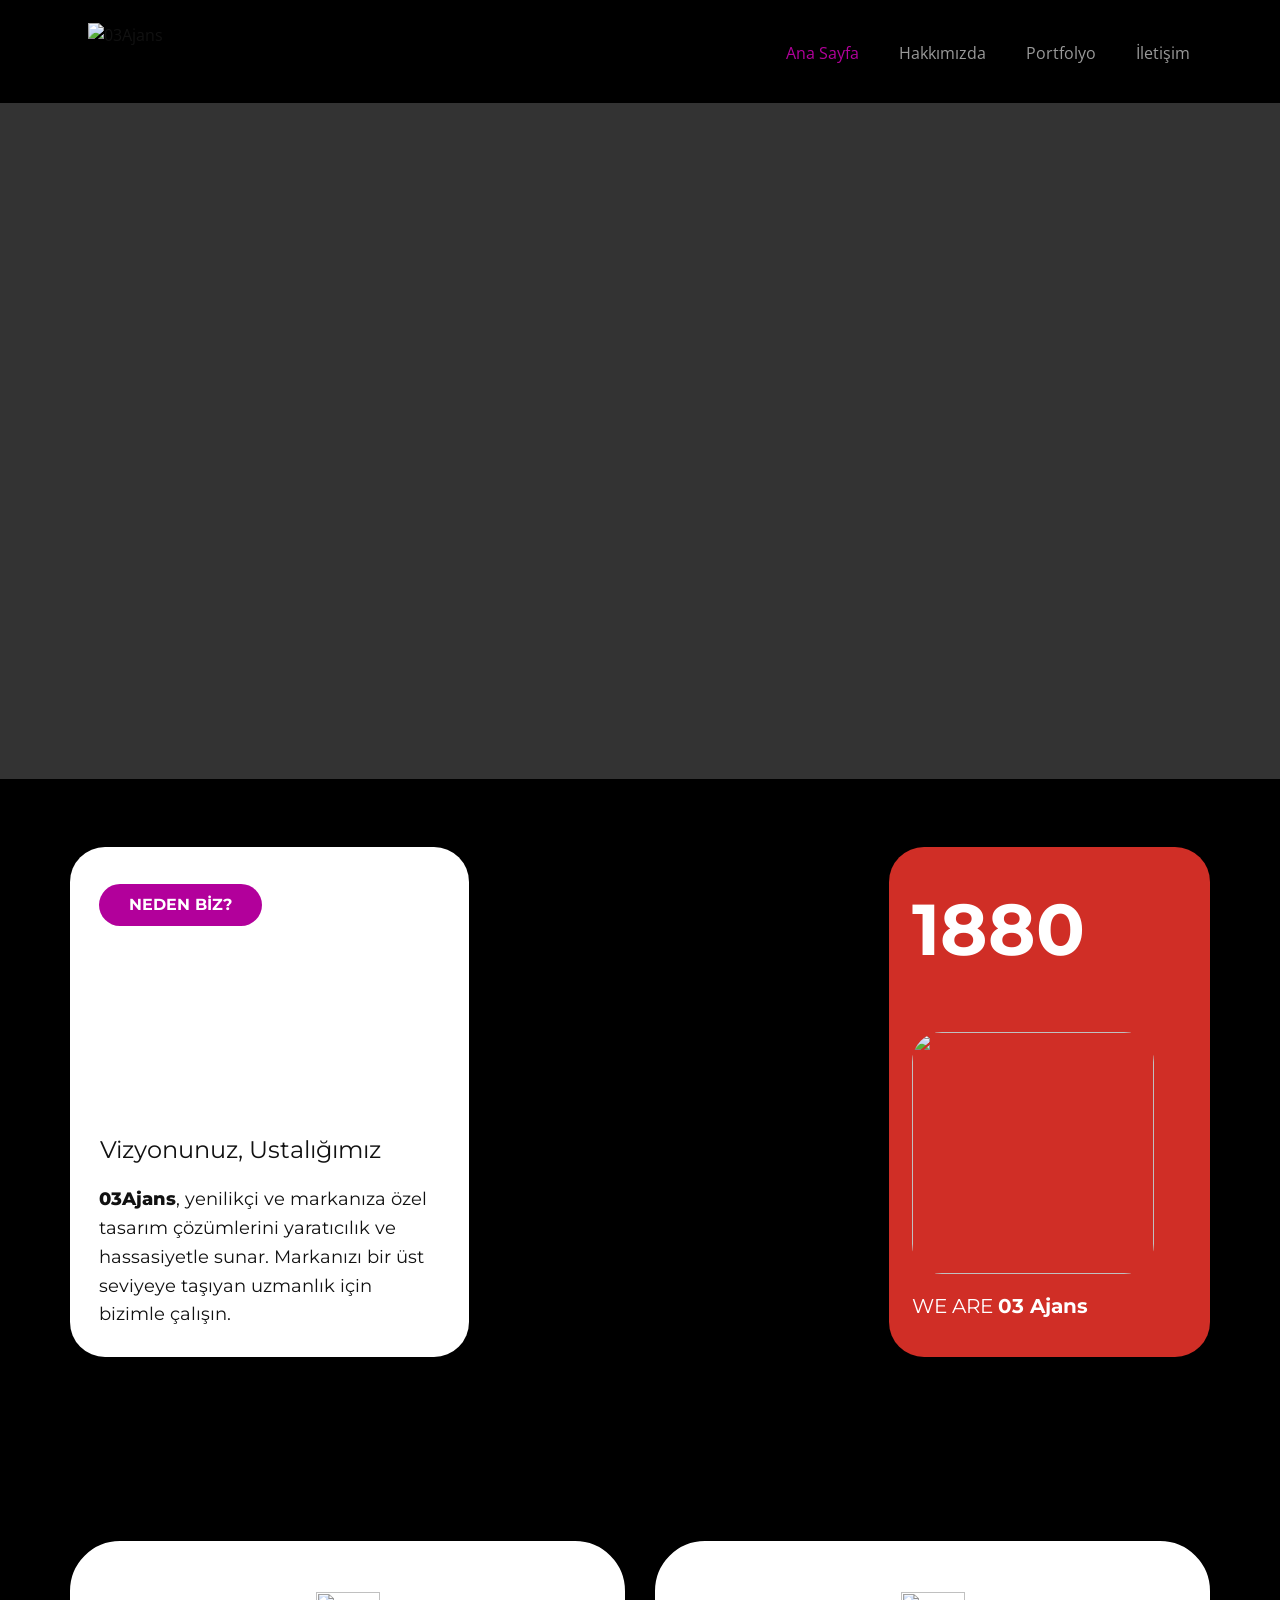
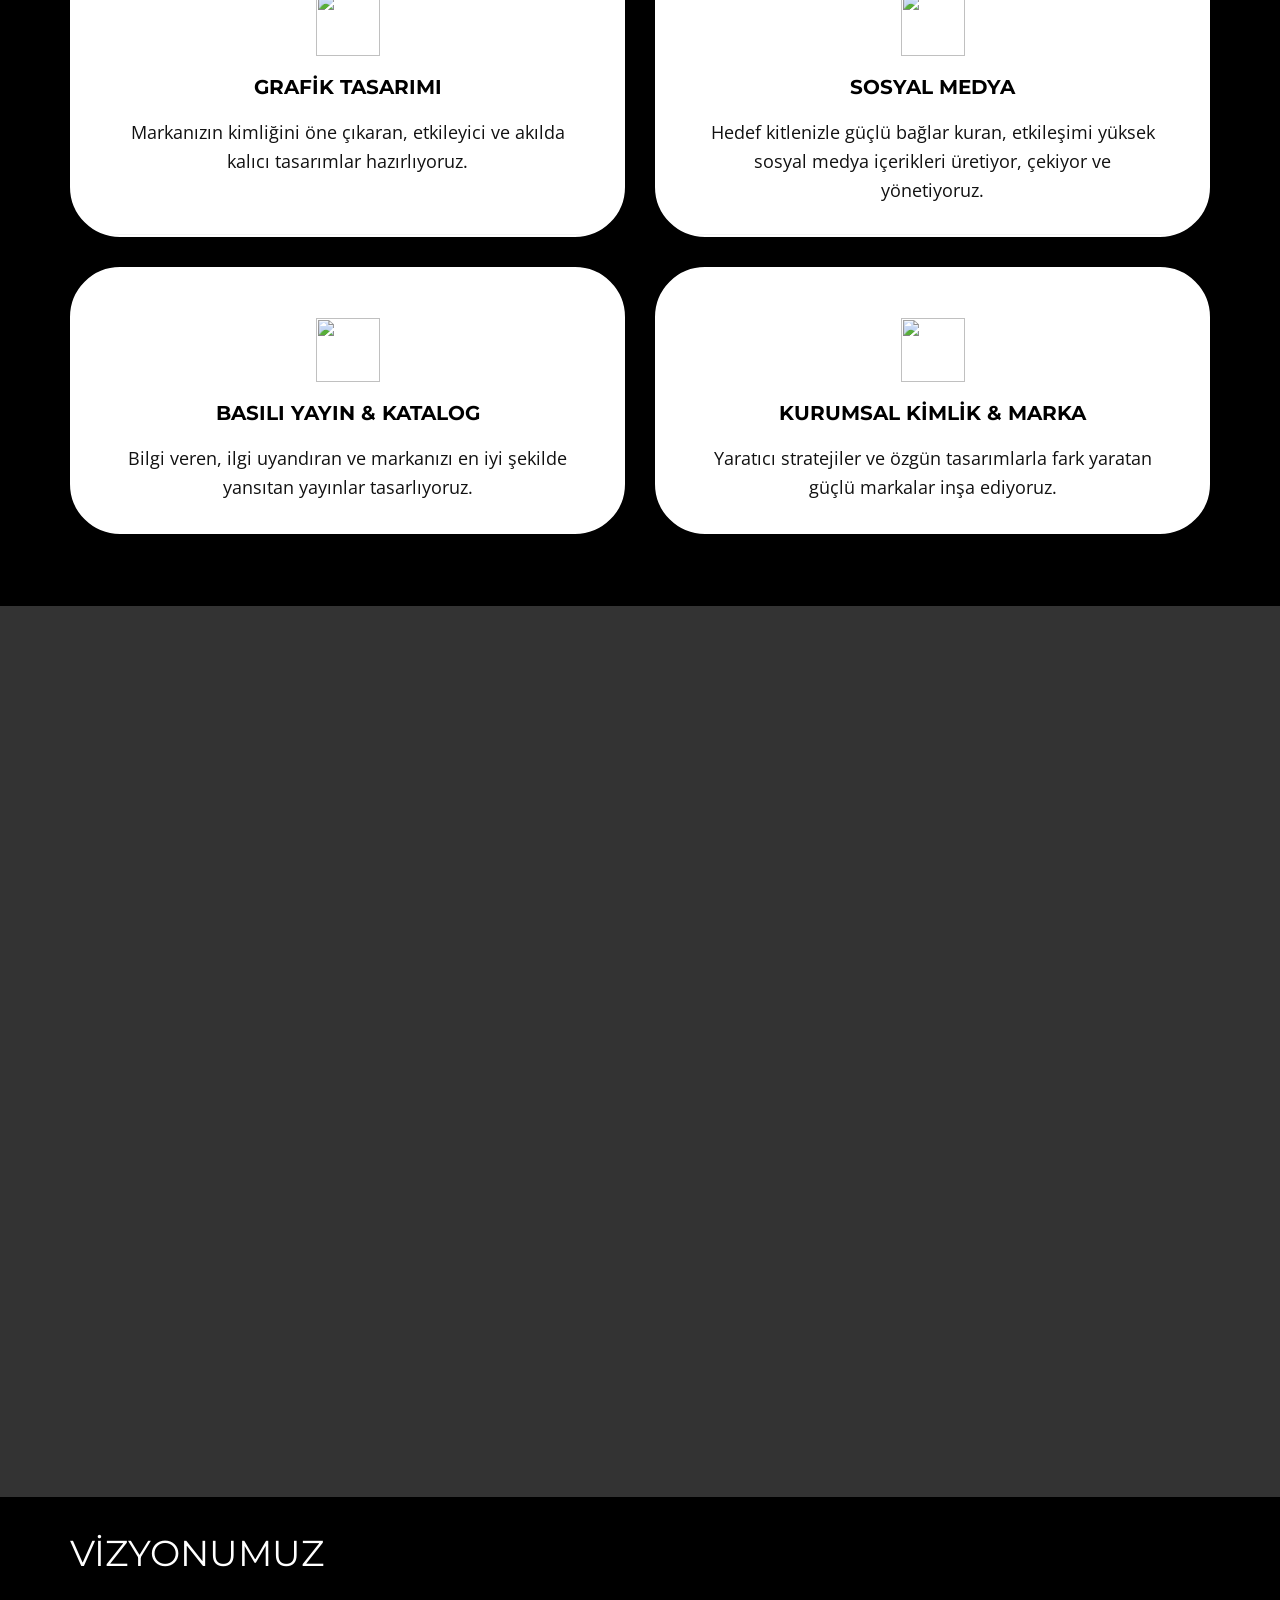
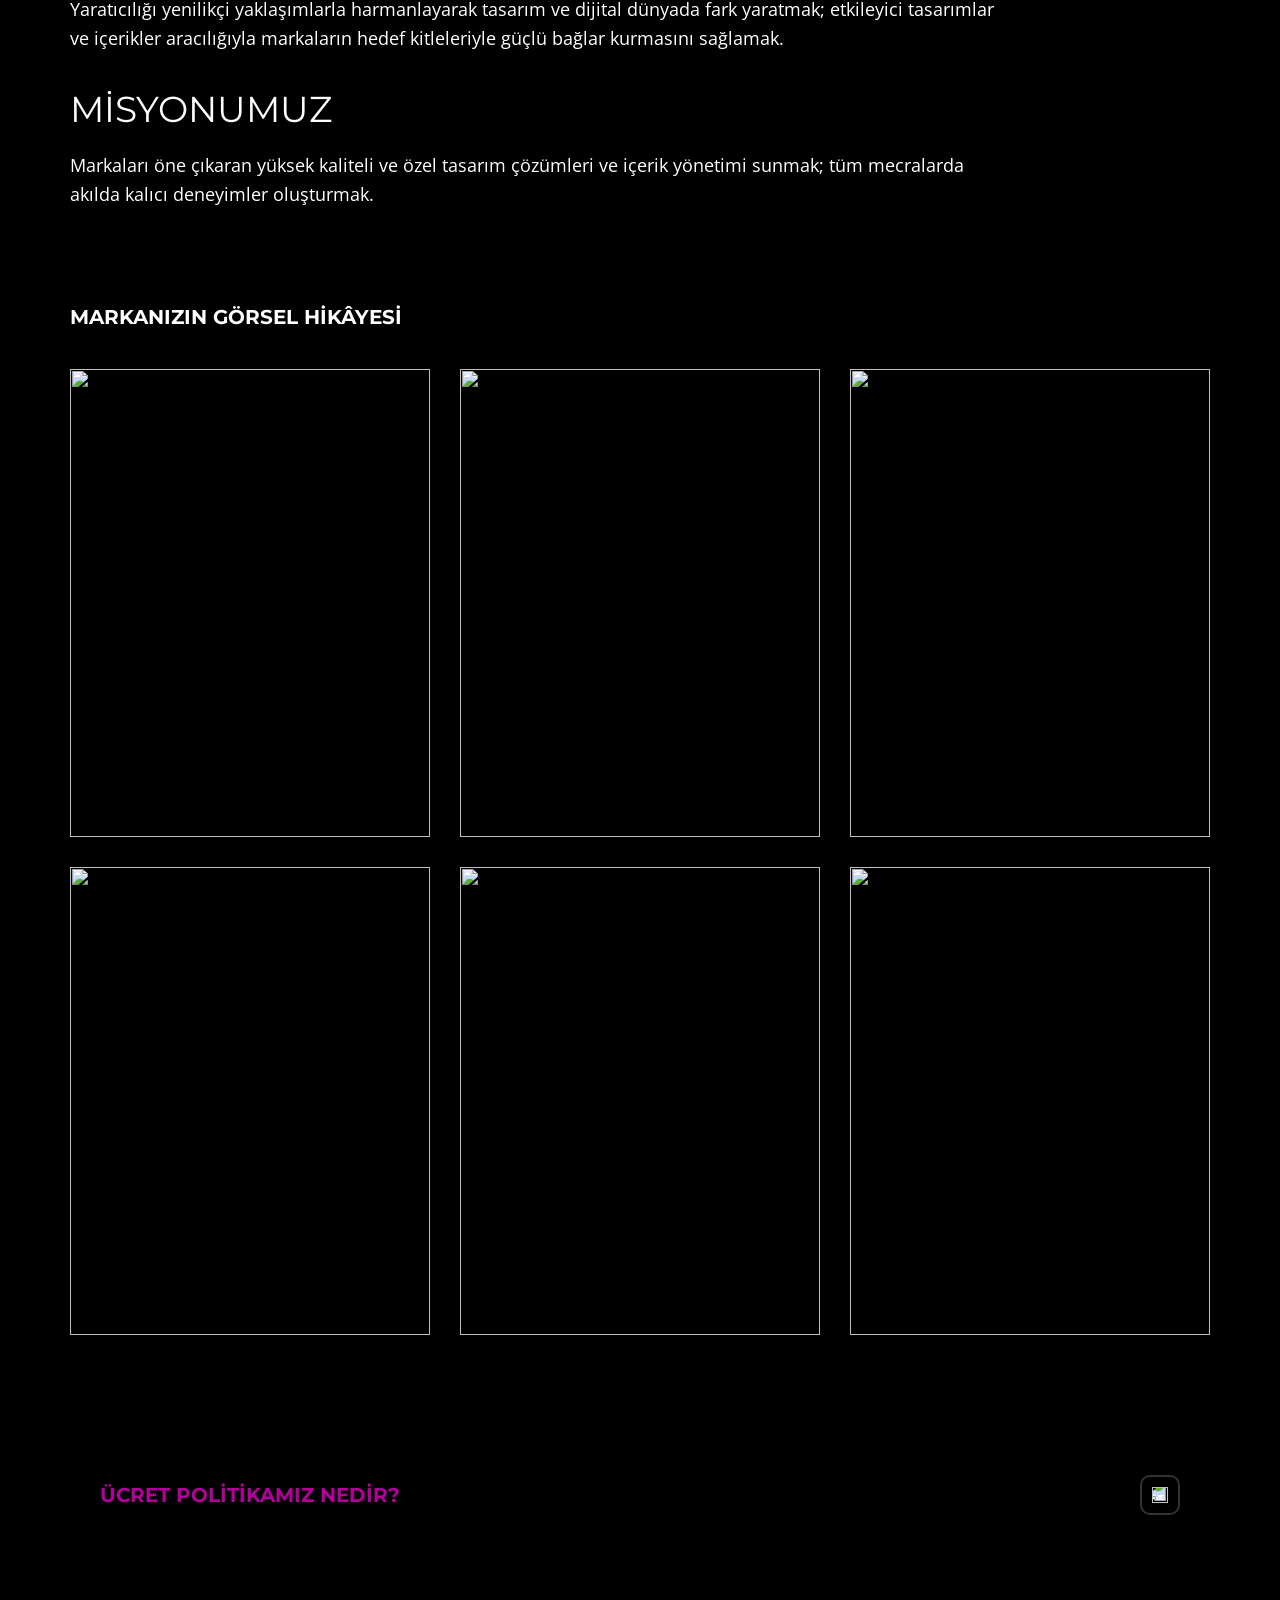
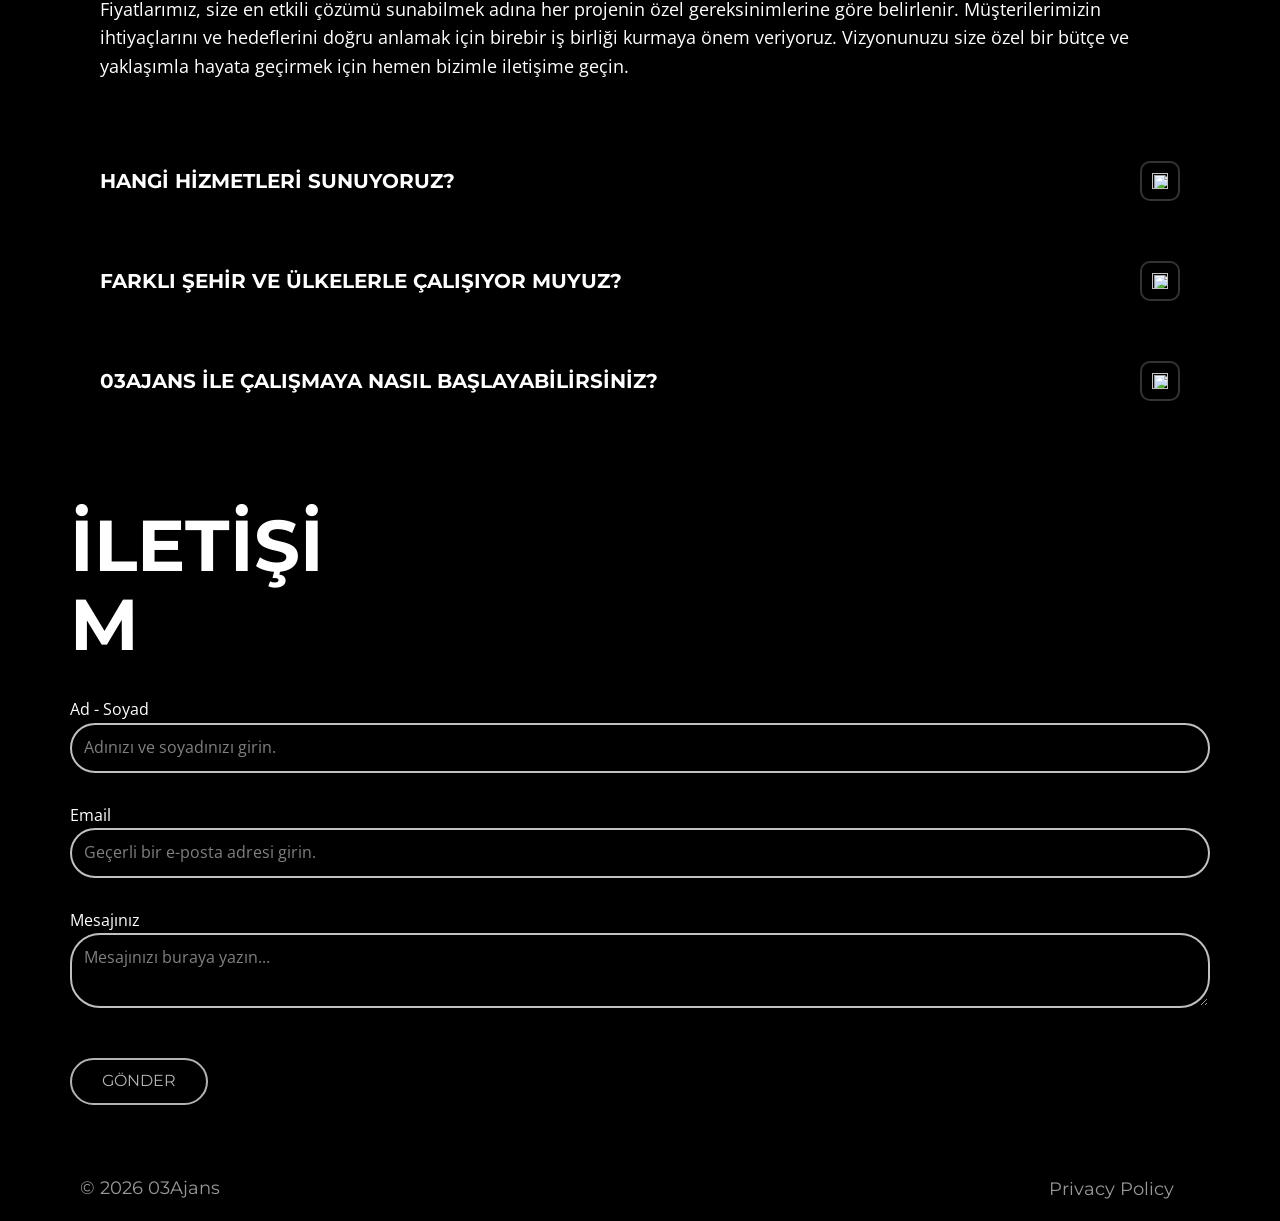
==== 03ajans-anasayfa.html @ 291a13ae "Add files via upload" ====
<!DOCTYPE html>
<html style="font-size: 16px;" lang="tr-TR"><head>
    <meta name="viewport" content="width=device-width, initial-scale=1.0">
    <meta charset="utf-8">
    <meta name="keywords" content="​Picture Perfect, get in touch">
    <meta name="description" content="WE ARE 03Ajans">
    <title>03ajans-anasayfa</title>
    <link rel="stylesheet" href="nicepage.css" media="screen">
<link rel="stylesheet" href="index.css" media="screen">
    <script class="u-script" type="text/javascript" src="jquery.js" defer=""></script>
    <script class="u-script" type="text/javascript" src="nicepage.js" defer=""></script>
    <meta name="generator" content="Nicepage 8.5.1, nicepage.com">
    <meta name="referrer" content="origin">
    <link rel="icon" href="images/03ajanslogo-02.png">
    
    <link id="u-page-google-font" rel="stylesheet" href="https://fonts.googleapis.com/css2?display=swap&amp;family=Roboto:ital,wght@0,100;0,200;0,300;0,400;0,500;0,600;0,700;0,800;0,900;1,100;1,200;1,300;1,400;1,500;1,600;1,700;1,800;1,900&amp;family=Open+Sans:ital,wght@0,300;0,400;0,500;0,600;0,700;0,800;1,300;1,400;1,500;1,600;1,700;1,800&amp;family=Montserrat:ital,wght@0,100;0,200;0,300;0,400;0,500;0,600;0,700;0,800;0,900;1,100;1,200;1,300;1,400;1,500;1,600;1,700;1,800;1,900">
    <script type="application/ld+json">{
		"@context": "http://schema.org",
		"@type": "Organization",
		"name": "03ajans"
}</script>
    <meta name="theme-color" content="#478ac9">
    <meta property="og:title" content="03ajans-anasayfa">
    <meta property="og:description" content="WE ARE 03Ajans">
    <meta property="og:type" content="website">
  <!-- Temel Meta Etiketleri -->
<meta name="description" content="03Ajans; markanız için yüksek kaliteli prodüksiyon, stratejik sosyal medya yönetimi, dijital pazarlama ve modern kurumsal kimlik çözümleri sunan kreatif ajanstır.">
<meta name="keywords" content="03ajans, 03 ajans, afyon reklam ajansı, afyon dijital ajans, afyon sosyal medya yönetimi, afyon grafik tasarım, afyon prodüksiyon, afyon tanıtım filmi, afyon web tasarım, afyon marka danışmanlığı, afyon fotoğraf çekimi, sosyal medya ajansı, kreatif ajans, dijital pazarlama ajansı, kurumsal kimlik tasarımı, marka stratejisi, b2b pazarlama, içerik üretimi, reels çekimi, drone çekimi, logo tasarımı">
<meta name="author" content="03Ajans">
<meta name="robots" content="index, follow">
<meta name="viewport" content="width=device-width, initial-scale=1.0">

<!-- Open Graph / Facebook & WhatsApp Önizleme -->
<meta property="og:type" content="website">
<meta property="og:url" content="https://03ajans.com/">
<meta property="og:title" content="03Ajans — Kreatif Dijital &amp; Prodüksiyon Ajansı">
<meta property="og:description" content="Markanız için yüksek kaliteli prodüksiyon, stratejik sosyal medya yönetimi ve modern kurumsal kimlik çözümleri.">
<meta property="og:image" content="https://03ajans.com/og-image.jpg">

<!-- Twitter Card Önizleme -->
<meta name="twitter:card" content="summary_large_image">
<meta name="twitter:url" content="https://03ajans.com/">
<meta name="twitter:title" content="03Ajans — Kreatif Dijital &amp; Prodüksiyon Ajansı">
<meta name="twitter:description" content="Markanız için yüksek kaliteli prodüksiyon, stratejik sosyal medya yönetimi ve modern kurumsal kimlik çözümleri.">
<meta name="twitter:image" content="https://03ajans.com/og-image.jpg"><script type="application/ld+json">
{
  "@context": "https://schema.org",
  "@type": "ProfessionalService",
  "name": "03Ajans",
  "image": "https://03ajans.com/og-image.jpg",
  "@id": "https://03ajans.com/",
  "url": "https://03ajans.com/",
  "telephone": "",
  "priceRange": "$",
  "address": {
    "@type": "PostalAddress",
    "addressLocality": "Afyonkarahisar",
    "addressCountry": "TR"
  },
  "geo": {
    "@type": "GeoCoordinates",
    "latitude": 38.7569,
    "longitude": 30.5387
  },
  "openingHoursSpecification": {
    "@type": "OpeningHoursSpecification",
    "dayOfWeek": [
      "Monday",
      "Tuesday",
      "Wednesday",
      "Thursday",
      "Friday",
      "Saturday"
    ],
    "opens": "09:00",
    "closes": "18:00"
  },
  "sameAs": [
    "https://www.instagram.com/03ajans"
  ]
}
</script><meta name="referrer" content="origin"><meta data-intl-tel-input-cdn-path="intlTelInput/"></head>
  <body data-home-page="03ajans-anasayfa.html" data-home-page-title="03ajans-anasayfa" data-path-to-root="./" data-include-products="false" class="u-body u-clearfix u-grey-80 u-xl-mode" data-lang="tr"><header class="u-black u-clearfix u-header u-header" id="sec-6db6"><div class="u-clearfix u-sheet u-valign-middle-lg u-sheet-1">
        <nav class="u-menu u-menu-one-level u-offcanvas u-menu-1" role="navigation" aria-label="Menu navigation">
          <div class="menu-collapse" style="font-size: 1rem; letter-spacing: 0px;">
            <a class="u-button-style u-custom-left-right-menu-spacing u-custom-padding-bottom u-custom-text-active-color u-custom-text-color u-custom-text-hover-color u-custom-top-bottom-menu-spacing u-hamburger-link u-nav-link u-text-active-palette-1-base u-text-hover-palette-2-base u-hamburger-link-1" href="#" data-lang-tr="{&quot;content&quot;:&quot;<svg class=\&quot;u-svg-link\&quot; viewBox=\&quot;0 0 24 24\&quot;><use xlink:href=\&quot;#menu-hamburger\&quot;></use></svg><svg class=\&quot;u-svg-content\&quot; version=\&quot;1.1\&quot; id=\&quot;menu-hamburger\&quot; viewBox=\&quot;0 0 16 16\&quot; x=\&quot;0px\&quot; y=\&quot;0px\&quot; xmlns:xlink=\&quot;http://www.w3.org/1999/xlink\&quot; xmlns=\&quot;http://www.w3.org/2000/svg\&quot;>    <g>        <rect y=\&quot;1\&quot; width=\&quot;16\&quot; height=\&quot;2\&quot;></rect>        <rect y=\&quot;7\&quot; width=\&quot;16\&quot; height=\&quot;2\&quot;></rect>        <rect y=\&quot;13\&quot; width=\&quot;16\&quot; height=\&quot;2\&quot;></rect>    </g></svg>&quot;,&quot;href&quot;:&quot;#&quot;}" data-lang-en="{&quot;content&quot;:&quot;<svg class=\&quot;u-svg-link\&quot; viewBox=\&quot;0 0 24 24\&quot;><use xlink:href=\&quot;#menu-hamburger\&quot;></use></svg><svg class=\&quot;u-svg-content\&quot; version=\&quot;1.1\&quot; id=\&quot;menu-hamburger\&quot; viewBox=\&quot;0 0 16 16\&quot; x=\&quot;0px\&quot; y=\&quot;0px\&quot; xmlns:xlink=\&quot;http://www.w3.org/1999/xlink\&quot; xmlns=\&quot;http://www.w3.org/2000/svg\&quot;>    <g>        <rect y=\&quot;1\&quot; width=\&quot;16\&quot; height=\&quot;2\&quot;></rect>        <rect y=\&quot;7\&quot; width=\&quot;16\&quot; height=\&quot;2\&quot;></rect>        <rect y=\&quot;13\&quot; width=\&quot;16\&quot; height=\&quot;2\&quot;></rect>    </g></svg>&quot;,&quot;href&quot;:&quot;#&quot;}">
              <svg class="u-svg-link" viewBox="0 0 24 24"><use xlink:href="#menu-hamburger"></use></svg>
              <svg class="u-svg-content" version="1.1" id="menu-hamburger" viewBox="0 0 16 16" x="0px" y="0px" xmlns:xlink="http://www.w3.org/1999/xlink" xmlns="http://www.w3.org/2000/svg"><g><rect y="1" width="16" height="2"></rect><rect y="7" width="16" height="2"></rect><rect y="13" width="16" height="2"></rect>
</g></svg>
            </a>
          </div>
          <div class="u-custom-menu u-nav-container">
            <ul class="u-nav u-unstyled u-nav-1" role="menubar"><li role="none" class="u-nav-item"><a role="menuitem" class="u-button-style u-nav-link u-text-active-custom-color-2 u-text-grey-40 u-text-hover-custom-color-3 u-nav-link-2" href="03ajans-anasayfa.html">Ana Sayfa</a>
</li><li role="none" class="u-nav-item"><a role="menuitem" class="u-button-style u-nav-link u-text-active-custom-color-2 u-text-grey-40 u-text-hover-custom-color-3 u-nav-link-2" href="03ajans-hakkimizda.html">Hakkımızda</a>
</li><li role="none" class="u-nav-item"><a role="menuitem" class="u-button-style u-nav-link u-text-active-custom-color-2 u-text-grey-40 u-text-hover-custom-color-3 u-nav-link-2" href="03ajans-portfolyo.html">Portfolyo</a>
</li><li role="none" class="u-nav-item"><a role="menuitem" class="u-button-style u-nav-link u-text-active-custom-color-2 u-text-grey-40 u-text-hover-custom-color-3 u-nav-link-2" href="03ajans-iletisim.html">İletişim</a>
</li></ul>
          </div>
          <div class="u-custom-menu u-nav-container-collapse" id="1e87" role="region" aria-label="Menu panel">
            <div class="u-black u-container-style u-inner-container-layout u-opacity u-opacity-95 u-sidenav">
              <div class="u-inner-container-layout u-sidenav-overflow">
                <div class="u-menu-close" tabindex="-1" aria-label="Close menu"></div>
                <ul class="u-align-center u-nav u-popupmenu-items u-unstyled u-nav-2" role="menubar"><li role="none" class="u-nav-item"><a role="menuitem" class="u-button-style u-nav-link" href="03ajans-anasayfa.html">Ana Sayfa</a>
</li><li role="none" class="u-nav-item"><a role="menuitem" class="u-button-style u-nav-link" href="03ajans-hakkimizda.html">Hakkımızda</a>
</li><li role="none" class="u-nav-item"><a role="menuitem" class="u-button-style u-nav-link" href="03ajans-portfolyo.html">Portfolyo</a>
</li><li role="none" class="u-nav-item"><a role="menuitem" class="u-button-style u-nav-link" href="03ajans-iletisim.html">İletişim</a>
</li></ul>
              </div>
            </div>
            <div class="u-black u-menu-overlay u-opacity u-opacity-70"></div>
          </div>
        </nav>
        <!-- LOGO DÜZELTMESİ: Orijinal yapıyı bozmadan doğrudan .html linki ve tıklanabilirlik eklendi -->
        <img class="u-enable-responsive u-image u-image-contain u-image-default u-image-1" src="images/weblogo.png" alt="03Ajans" data-image-width="5788" data-image-height="1048" data-href="03ajans-anasayfa.html" data-page-id="18708210" title="03ajans-anasayfa" style="cursor: pointer;" onclick="window.location.href='03ajans-anasayfa.html';">
      </div></header>
    <section class="u-clearfix u-uploaded-video u-video u-video-cover u-section-1" id="sec-0728" data-image-width="6222" data-image-height="3500">
      <div class="u-background-video u-expanded" style="">
        <div class="embed-responsive">
          <video class="embed-responsive-item" data-autoplay="1" loop="" muted="1" autoplay="autoplay" playsinline="">
            <source src="files/ana1.mp4" type="video/mp4">
            <p>Your browser does not support HTML5 video.</p>
          </video>
        </div>
      </div>
      <div class="u-clearfix u-sheet u-valign-middle-lg u-valign-middle-xl u-sheet-1"></div>
    </section>
    <section class="u-black u-clearfix u-container-align-center u-section-2" id="carousel_4c0c">
      <div class="u-clearfix u-sheet u-valign-middle-lg u-valign-middle-md u-valign-middle-sm u-sheet-1">
        <div class="data-layout-selected u-clearfix u-expanded-width u-gutter-30 u-layout-wrap u-layout-wrap-1">
          <div class="u-layout" style="">
            <div class="u-layout-row" style="">
              <div class="u-container-style u-layout-cell u-radius u-shape-rectangle u-size-21-lg u-size-21-md u-size-21-sm u-size-21-xs u-size-22-xl u-uploaded-video u-white u-layout-cell-1" data-image-width="828" data-image-height="1444" data-href="03ajans-hakkimizda.html" data-page-id="1522213506">
                <div class="u-container-layout u-valign-bottom-xs u-valign-top-sm u-container-layout-1">
                  <!-- NEDEN BİZ? BUTONU DÜZELTMESİ -->
                  <a href="03ajans-hakkimizda.html" class="u-align-left u-border-none u-btn u-btn-round u-button-style u-custom-color-2 u-radius u-btn-1"><b>Neden biz?</b>
                    <br>
                  </a>
                  <h4 class="u-align-left u-text u-text-1"> Vizyonunuz, Ustalığımız </h4>
                  <p class="u-align-left u-custom-font u-font-montserrat u-text u-text-default-lg u-text-default-md u-text-default-sm u-text-default-xl u-text-2"><span style="font-weight: 800;">03Ajans</span>, yenilikçi ve markanıza özel tasarım çözümlerini yaratıcılık ve hassasiyetle sunar. Markanızı bir üst seviyeye taşıyan uzmanlık için bizimle çalışın.
                  </p>
                </div>
              </div>
              <div class="u-container-align-center u-container-style u-layout-cell u-shading u-size-20-xl u-size-21-lg u-size-21-md u-size-21-sm u-size-21-xs u-uploaded-video u-video u-video-1">
                <div class="u-background-video u-expanded" style="">
                  <div class="embed-responsive">
                    <video class="embed-responsive-item" data-autoplay="1" loop="" muted="1" autoplay="autoplay" playsinline="">
                      <source src="files/ana-2.mp4" type="video/mp4">
                      <p>Your browser does not support HTML5 video.</p>
                    </video>
                  </div>
                  <div class="u-video-shading"></div>
                </div>
                <div class="u-container-layout u-container-layout-2"></div>
              </div>
              <div class="u-container-style u-custom-color-5 u-layout-cell u-radius u-shading u-shape-round u-size-18 u-layout-cell-3">
                <div class="u-container-layout u-valign-middle-xl u-container-layout-3">
                  <h3 class="u-align-left u-text u-text-3" data-animation-name="counter" data-animation-event="scroll" data-animation-duration="3000">2026</h3>
                  <img class="u-image u-image-round u-preserve-proportions u-radius u-image-1" src="images/webgorsel.png" alt="" data-image-width="1080" data-image-height="1080">
                  <h4 class="u-align-left u-text u-text-4">WE ARE&nbsp;<span style="font-weight: 700;">03 Ajans</span>
                    <br>
                  </h4>
                </div>
              </div>
            </div>
          </div>
        </div>
      </div>
    </section>
    <section class="u-black u-clearfix u-section-3" id="sec-6178">
      <div class="u-clearfix u-sheet u-valign-middle u-sheet-1">
        <div class="u-expanded-width u-list u-list-1">
          <div class="u-repeater u-repeater-1">
            <div class="u-align-center-md u-align-center-sm u-align-center-xs u-border-2 u-border-white u-container-style u-gradient u-list-item u-radius u-repeater-item u-shape-round u-list-item-1">
              <div class="u-container-layout u-similar-container u-valign-middle-md u-valign-middle-sm u-valign-middle-xs u-container-layout-1"><span class="u-file-icon u-icon u-text-black u-icon-1"><img src="images/841487-bc1bf9b7.png" alt=""></span>
                <h5 class="u-align-center-lg u-align-center-xl u-text u-text-black u-text-default u-text-1">GrafİK TASARIMI</h5>
                <p class="u-align-center-lg u-align-center-xl u-text u-text-default u-text-2"> Markanızın kimliğini öne çıkaran, etkileyici ve akılda kalıcı tasarımlar hazırlıyoruz. </p>
              </div>
            </div>
            <div class="u-align-center-md u-align-center-sm u-align-center-xs u-border-2 u-border-white u-container-style u-gradient u-list-item u-radius u-repeater-item u-shape-round u-list-item-2">
              <div class="u-container-layout u-similar-container u-valign-middle-md u-valign-middle-sm u-valign-middle-xs u-container-layout-2"><span class="u-file-icon u-icon u-text-black u-icon-2"><img src="images/2065064-a070ab0e.png" alt=""></span>
                <h5 class="u-align-center-lg u-align-center-xl u-text u-text-black u-text-default u-text-3">SOSYAL MEDYA</h5>
                <p class="u-align-center-lg u-align-center-xl u-text u-text-default u-text-4"> Hedef kitlenizle güçlü bağlar kuran, etkileşimi yüksek<br>sosyal medya içerikleri üretiyor, çekiyor ve yönetiyoruz.
                </p>
              </div>
            </div>
            <div class="u-align-center-md u-align-center-sm u-align-center-xs u-border-2 u-border-white u-container-style u-gradient u-list-item u-radius u-repeater-item u-shape-round u-list-item-3">
              <div class="u-container-layout u-similar-container u-valign-middle-md u-valign-middle-sm u-valign-middle-xs u-container-layout-3"><span class="u-file-icon u-icon u-text-black u-icon-3"><img src="images/5303979-a4224690.png" alt=""></span>
                <h5 class="u-align-center-lg u-align-center-xl u-text u-text-black u-text-default u-text-5"> BASILI YAYIN &amp; KATALOG</h5>
                <p class="u-align-center-lg u-align-center-xl u-text u-text-default u-text-6"> Bilgi veren, ilgi uyandıran ve markanızı en iyi şekilde yansıtan yayınlar tasarlıyoruz. </p>
              </div>
            </div>
            <div class="u-align-center-md u-align-center-sm u-align-center-xs u-border-2 u-border-white u-container-style u-gradient u-list-item u-radius u-repeater-item u-shape-round u-list-item-4">
              <div class="u-container-layout u-similar-container u-valign-middle-md u-valign-middle-sm u-valign-middle-xs u-container-layout-4"><span class="u-file-icon u-icon u-text-black u-icon-4"><img src="images/5486264-cb3ad50b.png" alt=""></span>
                <h5 class="u-align-center-lg u-align-center-xl u-text u-text-black u-text-default u-text-7"> KURUMSAL KİMLİK &amp; MARKA</h5>
                <p class="u-align-center-lg u-align-center-xl u-text u-text-default u-text-8"> Yaratıcı stratejiler ve özgün tasarımlarla fark yaratan güçlü markalar inşa ediyoruz. </p>
              </div>
            </div>
          </div>
        </div>
      </div>
    </section>
    <section class="skrollable u-clearfix u-parallax u-uploaded-video u-video u-section-4" id="sec-77cd" data-image-width="6222" data-image-height="3500">
      <div class="u-background-video u-expanded" style="">
        <div class="embed-responsive">
          <video class="embed-responsive-item" data-autoplay="1" loop="" muted="1" autoplay="autoplay" playsinline="">
            <source src="files/ana-3.mp4" type="video/mp4">
            <p>Your browser does not support HTML5 video.</p>
          </video>
        </div>
      </div>
      <div class="u-clearfix u-sheet u-sheet-1"></div>
    </section>
    <section class="u-black u-clearfix u-container-align-left u-section-5" id="sec-33f2">
      <div class="u-clearfix u-sheet u-valign-middle-lg u-valign-middle-md u-valign-middle-sm u-valign-middle-xs u-sheet-1">
        <h3 class="u-align-left u-text u-text-default u-text-1"> VİZYONumuz</h3>
        <p class="u-align-left u-text u-text-2"> Yaratıcılığı yenilikçi yaklaşımlarla harmanlayarak tasarım ve dijital dünyada fark yaratmak; etkileyici tasarımlar ve içerikler aracılığıyla markaların hedef kitleleriyle güçlü bağlar kurmasını sağlamak. </p>
        <h3 class="u-align-left u-text u-text-3">MİSYONUMUZ</h3>
        <p class="u-align-left u-text u-text-4"> Markaları öne çıkaran yüksek kaliteli ve özel tasarım çözümleri ve içerik yönetimi sunmak; tüm mecralarda akılda kalıcı deneyimler oluşturmak. </p>
      </div>
    </section>
    <section class="u-black u-clearfix u-section-6" id="sec-5b2f">
      <div class="u-clearfix u-sheet u-sheet-1">
        <h5 class="u-text u-text-default u-text-1"><b>MARKANIZIN GÖRSEL HİKÂYESİ</b>
        </h5>
        <div class="u-expanded-width u-gallery u-layout-grid u-lightbox u-no-transition u-show-text-none u-gallery-1">
          <div class="u-gallery-inner u-gallery-inner-1">
            <div class="u-effect-hover-zoom u-gallery-item" data-href="03ajans-portfolyo.html" data-page-id="27793076" title="03ajans-portfolyo">
              <div class="u-back-slide" data-image-width="2844" data-image-height="1609">
                <img class="u-back-image u-expanded u-back-image-1" src="images/aa4.jpg">
              </div>
              <div class="u-over-slide u-shading u-over-slide-1"></div>
            </div>
            <div class="u-effect-hover-zoom u-gallery-item" data-href="03ajans-portfolyo.html" data-page-id="27793076" title="03ajans-portfolyo">
              <div class="u-back-slide" data-image-width="4400" data-image-height="3200">
                <img class="u-back-image u-expanded u-back-image-2" src="images/aa6.jpg">
              </div>
              <div class="u-over-slide u-shading u-over-slide-2"></div>
            </div>
            <div class="u-effect-hover-zoom u-gallery-item" data-href="03ajans-portfolyo.html" data-page-id="27793076" title="03ajans-portfolyo">
              <div class="u-back-slide" data-image-width="5683" data-image-height="11326">
                <img class="u-back-image u-expanded u-back-image-3" src="images/aa7.jpg">
              </div>
              <div class="u-over-slide u-shading u-over-slide-3"></div>
            </div>
            <div class="u-effect-hover-zoom u-gallery-item" data-href="03ajans-portfolyo.html" data-page-id="27793076" title="03ajans-portfolyo">
              <div class="u-back-slide" data-image-width="2844" data-image-height="1609">
                <img class="u-back-image u-expanded u-back-image-4" src="images/aa21.jpg">
              </div>
              <div class="u-over-slide u-shading u-over-slide-4"></div>
            </div>
            <div class="u-effect-hover-zoom u-gallery-item" data-href="03ajans-portfolyo.html" data-page-id="27793076" title="03ajans-portfolyo">
              <div class="u-back-slide" data-image-width="1500" data-image-height="844">
                <img class="u-back-image u-expanded u-back-image-5" src="images/aa5.png">
              </div>
              <div class="u-over-slide u-shading u-over-slide-5"></div>
            </div>
            <div class="u-effect-hover-zoom u-gallery-item" data-href="03ajans-portfolyo.html" data-page-id="27793076" title="03ajans-portfolyo">
              <div class="u-back-slide" data-image-width="2844" data-image-height="1609">
                <img class="u-back-image u-expanded" src="images/aa1.jpg">
              </div>
              <div class="u-over-slide u-shading u-over-slide-6"></div>
            </div>
          </div>
        </div>
      </div>
    </section>
    <section class="u-black u-clearfix u-section-7" id="carousel_a83a">
      <div class="u-clearfix u-sheet u-valign-middle-lg u-valign-middle-sm u-valign-middle-xl u-sheet-1">
        <div class="custom-expanded u-accordion u-faq u-accordion-1" role="tablist">
          <div class="u-accordion-item">
            <a class="active u-accordion-link u-button-style u-custom-font u-font-montserrat u-text-active-custom-color-2 u-text-hover-white u-text-white u-accordion-link-1" id="link-" aria-controls="" aria-selected="true" role="tab"><span class="u-accordion-link-text"> ÜCRET POLİTİKAmIZ NEDİR?</span><span class="u-accordion-link-icon u-border-2 u-border-grey-80 u-file-icon u-icon u-icon-rounded u-radius u-text-white u-icon-1"><img src="images/152356-29958f45.png" alt=""></span>
            </a>
            <div class="u-accordion-active u-accordion-pane u-container-style u-accordion-pane-1" aria-labelledby="link-" aria-expanded="true" role="tabpanel">
              <div class="u-container-layout u-container-layout-1">
                <div class="fr-view u-clearfix u-rich-text u-text">
                  <p id="isPasted">Fiyatlarımız, size en etkili çözümü sunabilmek adına her projenin özel gereksinimlerine göre belirlenir. Müşterilerimizin ihtiyaçlarını ve hedeflerini doğru anlamak için birebir iş birliği kurmaya önem veriyoruz. Vizyonunuzu size özel bir bütçe ve yaklaşımla hayata geçirmek için hemen bizimle iletişime geçin.</p>
                </div>
              </div>
            </div>
          </div>
          <div class="u-accordion-item">
            <a class="u-accordion-link u-button-style u-custom-font u-font-montserrat u-text-active-custom-color-2 u-text-hover-white u-text-white u-accordion-link-2" id="link-" aria-controls="" aria-selected="false" role="tab"><span class="u-accordion-link-text"><b>HANGİ HİZMETLERİ SUNUYORUZ?</b></span><span class="u-accordion-link-icon u-border-2 u-border-grey-80 u-file-icon u-icon u-icon-rounded u-radius u-text-white u-icon-2"><img src="images/152356-29958f45.png" alt=""></span>
            </a>
            <div class="u-accordion-pane u-container-style u-accordion-pane-2" aria-labelledby="link-" role="tabpanel">
              <div class="u-container-layout u-container-layout-2">
                <div class="fr-view u-clearfix u-rich-text u-text">
                  <p id="isPasted">Grafik tasarım, sosyal medya içerik üretimi ve yönetimi ile fotoğraf/video çekimi ve medya prodüksiyonu alanlarında hizmet veriyoruz. Markalaşma süreçlerinden sosyal medya yönetimine, profesyonel çekimlerden basılı yayınlara kadar tüm kreatif ihtiyaçlarınızı tek çatı altında karşılıyoruz. Her projede hem işlevsel hem de estetik açıdan markanızı öne çıkaracak çözümler üretiyoruz.</p>
                </div>
              </div>
            </div>
          </div>
          <div class="u-accordion-item">
            <a class="u-accordion-link u-button-style u-custom-font u-font-montserrat u-text-active-custom-color-2 u-text-hover-white u-text-white u-accordion-link-3" id="link-1891" aria-controls="1891" aria-selected="false" role="tab"><span class="u-accordion-link-text"><b>FARKLI ŞEHİR VE ÜLKELERLE ÇALIŞIYOR MUYUZ?</b></span><span class="u-accordion-link-icon u-border-2 u-border-grey-80 u-file-icon u-icon u-icon-rounded u-radius u-text-white u-icon-3"><img src="images/152356-29958f45.png" alt=""></span>
            </a>
            <div class="u-accordion-pane u-container-style u-accordion-pane-3" id="1891" aria-labelledby="link-1891" role="tabpanel">
              <div class="u-container-layout u-container-layout-3">
                <div class="fr-view u-clearfix u-rich-text u-text">
                  <p id="isPasted">Evet! <span style="font-weight: 700;">03Ajans&nbsp;</span>olarak tasarım, strateji ve dijital yönetim süreçlerimizi lokasyondan bağımsız olarak uzaktan (remote) kesintisiz bir şekilde yürütüyoruz. Fotoğraf ve video çekimi gibi prodüksiyon gerektiren projelerde ise ekibimizle birlikte bizzat bulunduğunuz konuma gelerek <b id="isPasted">yerinde çekim yapıyoruz</b>. Böylece hem uzaktan çalışmanın esnekliğini hem de sahadaki profesyonel prodüksiyon gücünü bir arada sunuyoruz.
                  </p>
                </div>
              </div>
            </div>
          </div>
          <div class="u-accordion-item">
            <a class="u-accordion-link u-button-style u-custom-font u-font-montserrat u-text-active-custom-color-2 u-text-hover-white u-text-white u-accordion-link-4" id="link-8c0c" aria-controls="8c0c" aria-selected="false" role="tab"><span class="u-accordion-link-text"><b>03ajans İLE ÇALIŞMAYA NASIL BAŞLAYABİLİRSİNİZ?</b></span><span class="u-accordion-link-icon u-border-2 u-border-grey-80 u-file-icon u-icon u-icon-rounded u-radius u-text-white u-icon-4"><img src="images/152356-29958f45.png" alt=""></span>
            </a>
            <div class="u-accordion-pane u-container-style u-accordion-pane-4" id="8c0c" aria-labelledby="link-8c0c" role="tabpanel">
              <div class="u-container-layout u-container-layout-4">
                <div class="fr-view u-clearfix u-rich-text u-text">
                  <p id="isPasted"><b id="isPasted">03Ajans</b> ile çalışmaya başlamak için web sitemizdeki iletişim formunu doldurmanız veya bize e-posta atmanız yeterli. İlk adımda projenizi, hedeflerinizi ve beklentilerinizi detaylıca dinliyoruz. Vizyonunuzu netleştirdikten sonra, markanızın kimliğine ve hedeflerine tam uyumlu özel bir strateji ve yol haritası hazırlıyoruz. Süreç boyunca kesintisiz iletişim, destek ve gerekli revizyonlarla hayalinizdeki sonucu beklentilerinizin de ötesine taşıyarak teslim ediyoruz.
                  </p>
                </div>
              </div>
            </div>
          </div>
        </div>
      </div>
    </section>

    <!-- DOĞRUDAN FORMSFREE LINKININ EKLENDIGI İLETİŞİM BÖLÜMÜ -->
    <section class="u-black u-clearfix u-container-align-left u-section-8" id="block-10">
      <div class="u-clearfix u-sheet u-sheet-1">
        <h2 class="u-align-left u-text u-text-1"><b>İLETİŞİM</b><br></h2>
        <div class="u-expanded-width u-form u-form-1">
          
          <form action="https://formspree.io/f/xgognpww" method="POST" id="contact-form" class="u-clearfix u-form-spacing-30 u-form-vertical u-inner-form" style="padding: 0px;">
            
            <div class="u-form-group u-form-name">
              <label class="u-label" for="name-9d90">Ad - Soyad</label>
              <input type="text" placeholder="Adınızı ve soyadınızı girin." id="name-9d90" name="name" class="u-border-2 u-border-grey-25 u-input u-input-rectangle u-none u-radius u-input-1" required>
            </div>

            <div class="u-form-email u-form-group">
              <label class="u-label" for="email-9d90">Email</label>
              <input type="email" placeholder="Geçerli bir e-posta adresi girin." id="email-9d90" name="email" class="u-border-2 u-border-grey-25 u-input u-input-rectangle u-none u-radius u-input-2" required>
            </div>

            <div class="u-form-group u-form-message">
              <label class="u-label" for="message-9d90">Mesajınız</label>
              <textarea placeholder="Mesajınızı buraya yazın..." id="message-9d90" name="message" class="u-border-2 u-border-grey-25 u-input u-input-rectangle u-none u-radius u-input-3" required></textarea>
            </div>

            <div class="u-align-left u-form-group u-form-submit">
              <button type="submit" id="submit-btn" class="u-border-2 u-border-grey-30 u-border-hover-custom-color-2 u-btn u-button-style u-text-grey-5 u-text-hover-custom-color-2" style="background: transparent; cursor: pointer;">
                Gönder
              </button>
            </div>

            <!-- AJAX Bildirim Alanı -->
            <div id="form-status" style="display: none; margin-top: 15px; padding: 12px; border-radius: 4px; font-weight: 500;"></div>

          </form>
        </div>
      </div>

      <script>
        const form = document.getElementById('contact-form');
        const statusDiv = document.getElementById('form-status');
        const submitBtn = document.getElementById('submit-btn');

        form.addEventListener('submit', async function(e) {
          e.preventDefault();
          
          submitBtn.innerText = 'Gönderiliyor...';
          submitBtn.disabled = true;

          const data = new FormData(form);
          
          try {
            const response = await fetch(form.action, {
              method: form.method,
              body: data,
              headers: {
                'Accept': 'application/json'
              }
            });

            if (response.ok) {
              statusDiv.style.display = 'block';
              statusDiv.style.backgroundColor = '#10B981';
              statusDiv.style.color = '#ffffff';
              statusDiv.innerText = 'Teşekkür ederiz! Mesajınız başarıyla iletildi.';
              form.reset();
            } else {
              throw new Error('Form iletilirken bir hata oluştu.');
            }
          } catch (error) {
            statusDiv.style.display = 'block';
            statusDiv.style.backgroundColor = '#EF4444';
            statusDiv.style.color = '#ffffff';
            statusDiv.innerText = 'Mesaj gönderilemedi. Lütfen tekrar deneyin.';
          } finally {
            submitBtn.innerText = 'Gönder';
            submitBtn.disabled = false;
          }
        });
      </script>
    </section>

    <!-- FOOTER BÖLÜMÜ -->
    <footer class="u-align-center u-black u-clearfix u-container-align-center u-container-align-center-lg u-container-align-center-md u-container-align-center-sm u-container-align-center-xl u-footer u-footer" id="sec-a7d9">
      <div class="u-clearfix u-sheet u-valign-middle-lg u-valign-middle-md u-valign-middle-sm u-valign-middle-xl u-sheet-1">
        <div class="data-layout-selected u-clearfix u-expanded-width u-layout-wrap u-layout-wrap-1">
          <div class="u-layout">
            <div class="u-layout-row">
              <div class="u-container-style u-layout-cell u-size-30 u-layout-cell-1">
                <div class="u-container-layout u-valign-middle-md u-valign-middle-sm u-valign-middle-xs u-container-layout-1">
                  <h4 class="u-text u-text-default u-text-grey-40 u-text-1"> © 2026 03Ajans</h4>
                </div>
              </div>
              <div class="u-container-style u-layout-cell u-size-30 u-layout-cell-2">
                <div class="u-container-layout u-valign-bottom-xl u-container-layout-2">
                  <h4 class="u-text u-text-grey-40 u-text-2">
                    <a class="u-active-none u-border-none u-btn u-button-link u-button-style u-hover-none u-none u-text-grey-40 u-text-hover-grey-90 u-btn-1" href="03-privacy-policy.html" data-page-id="99850228"> Privacy Policy</a>
                  </h4>
                </div>
              </div>
            </div>
          </div>
        </div>
      </div>
    </footer>
</body>
</html>
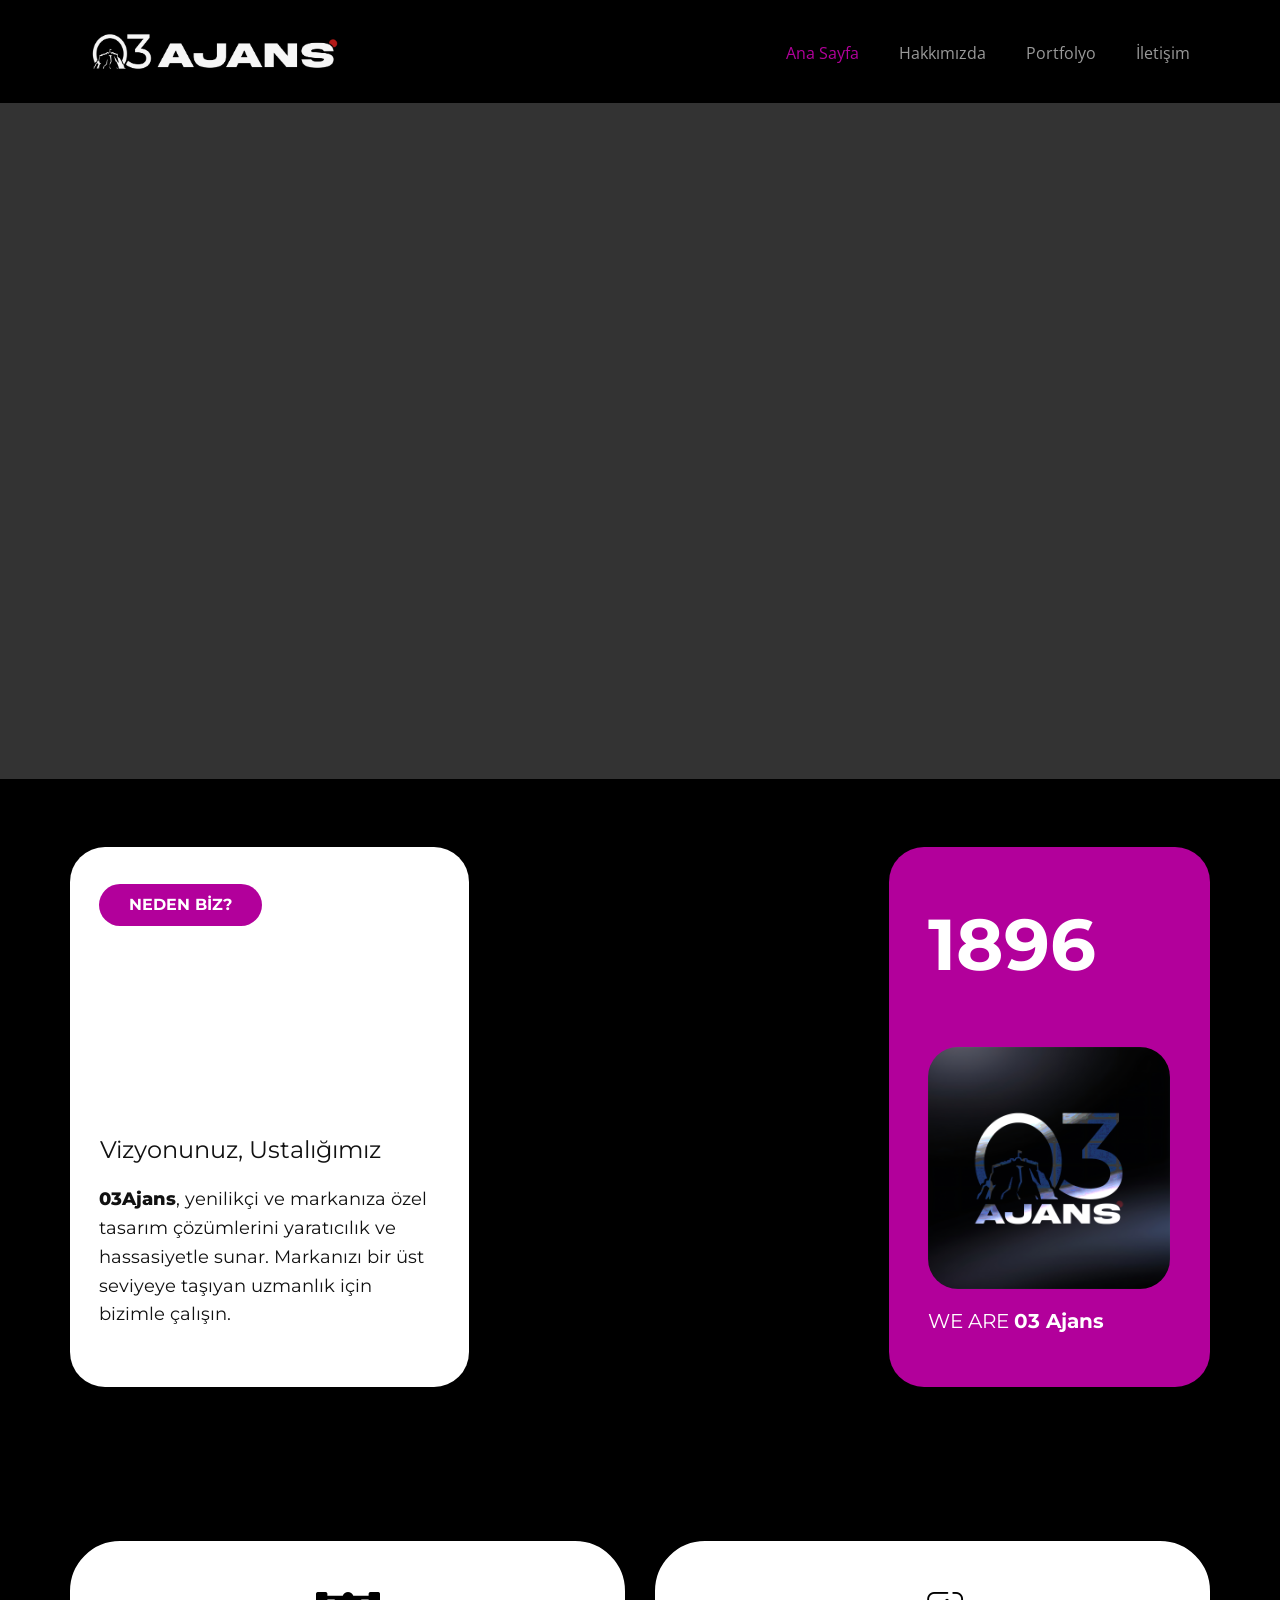
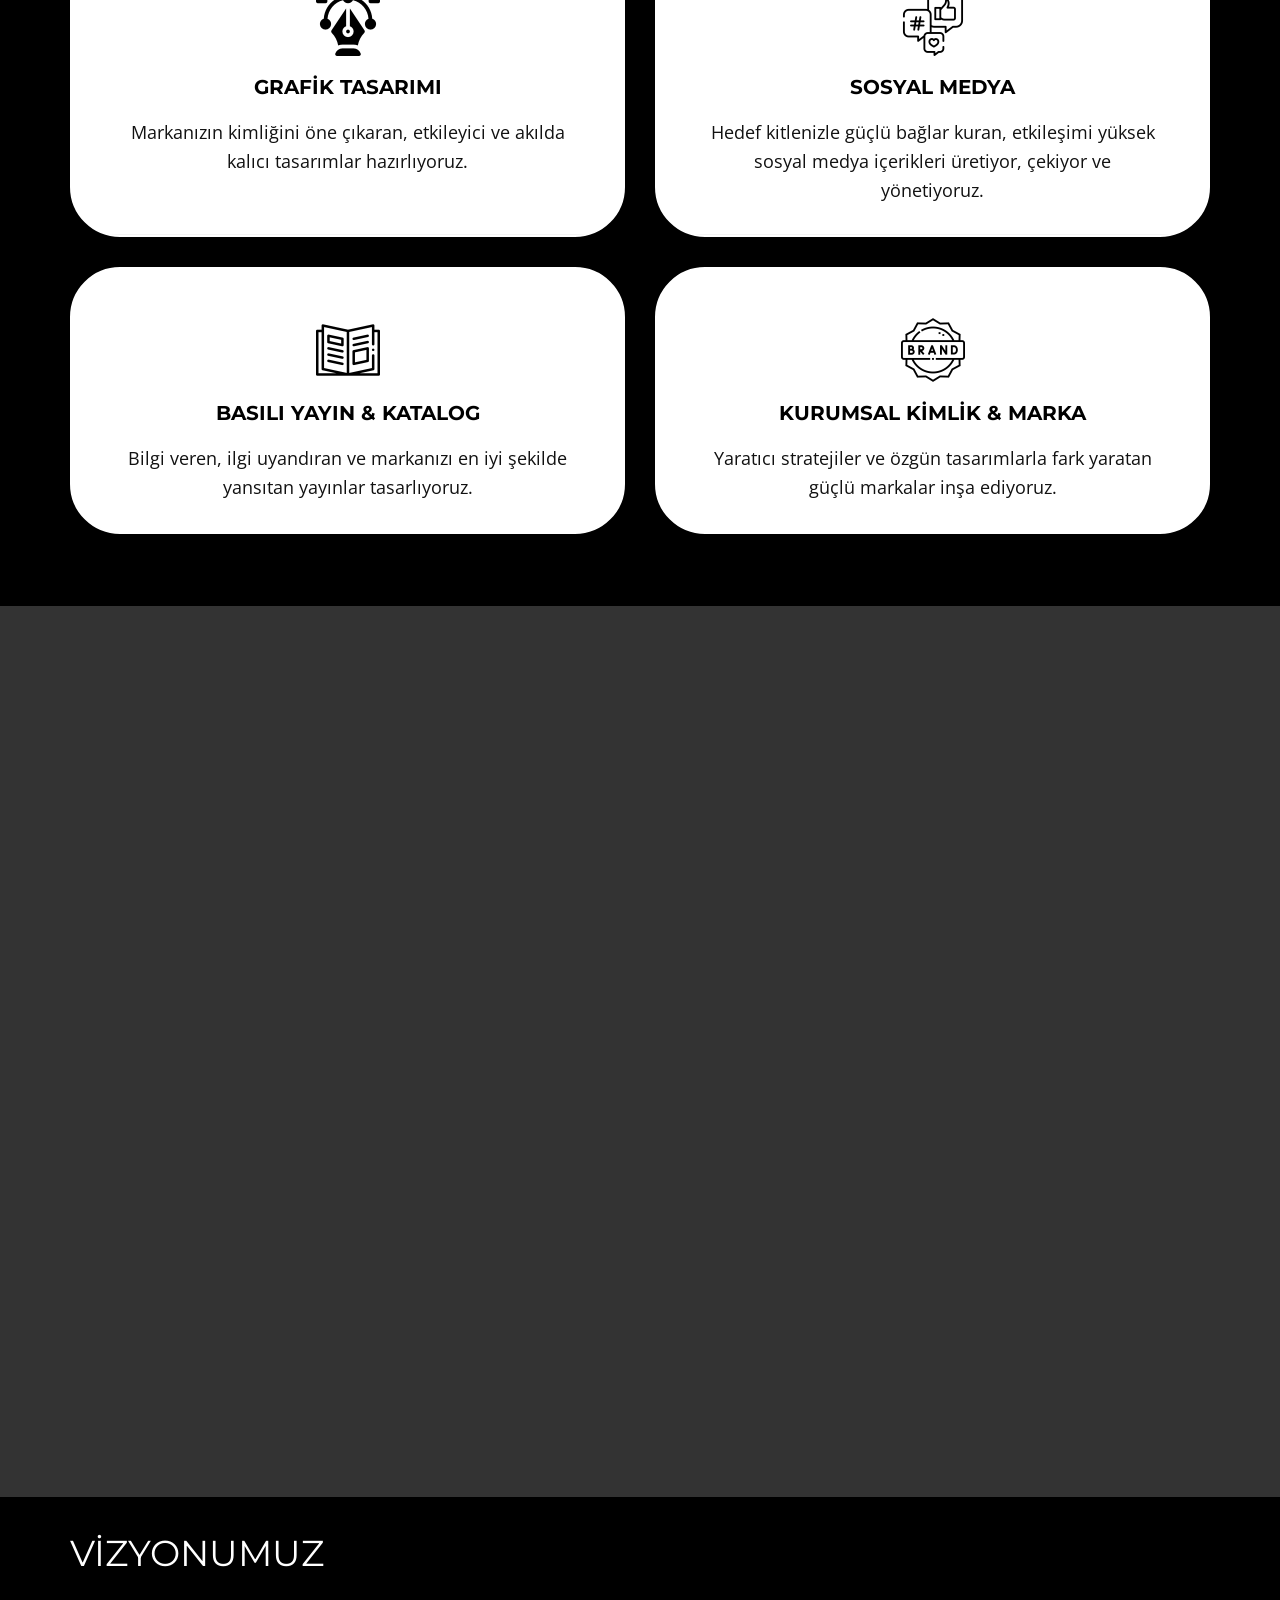
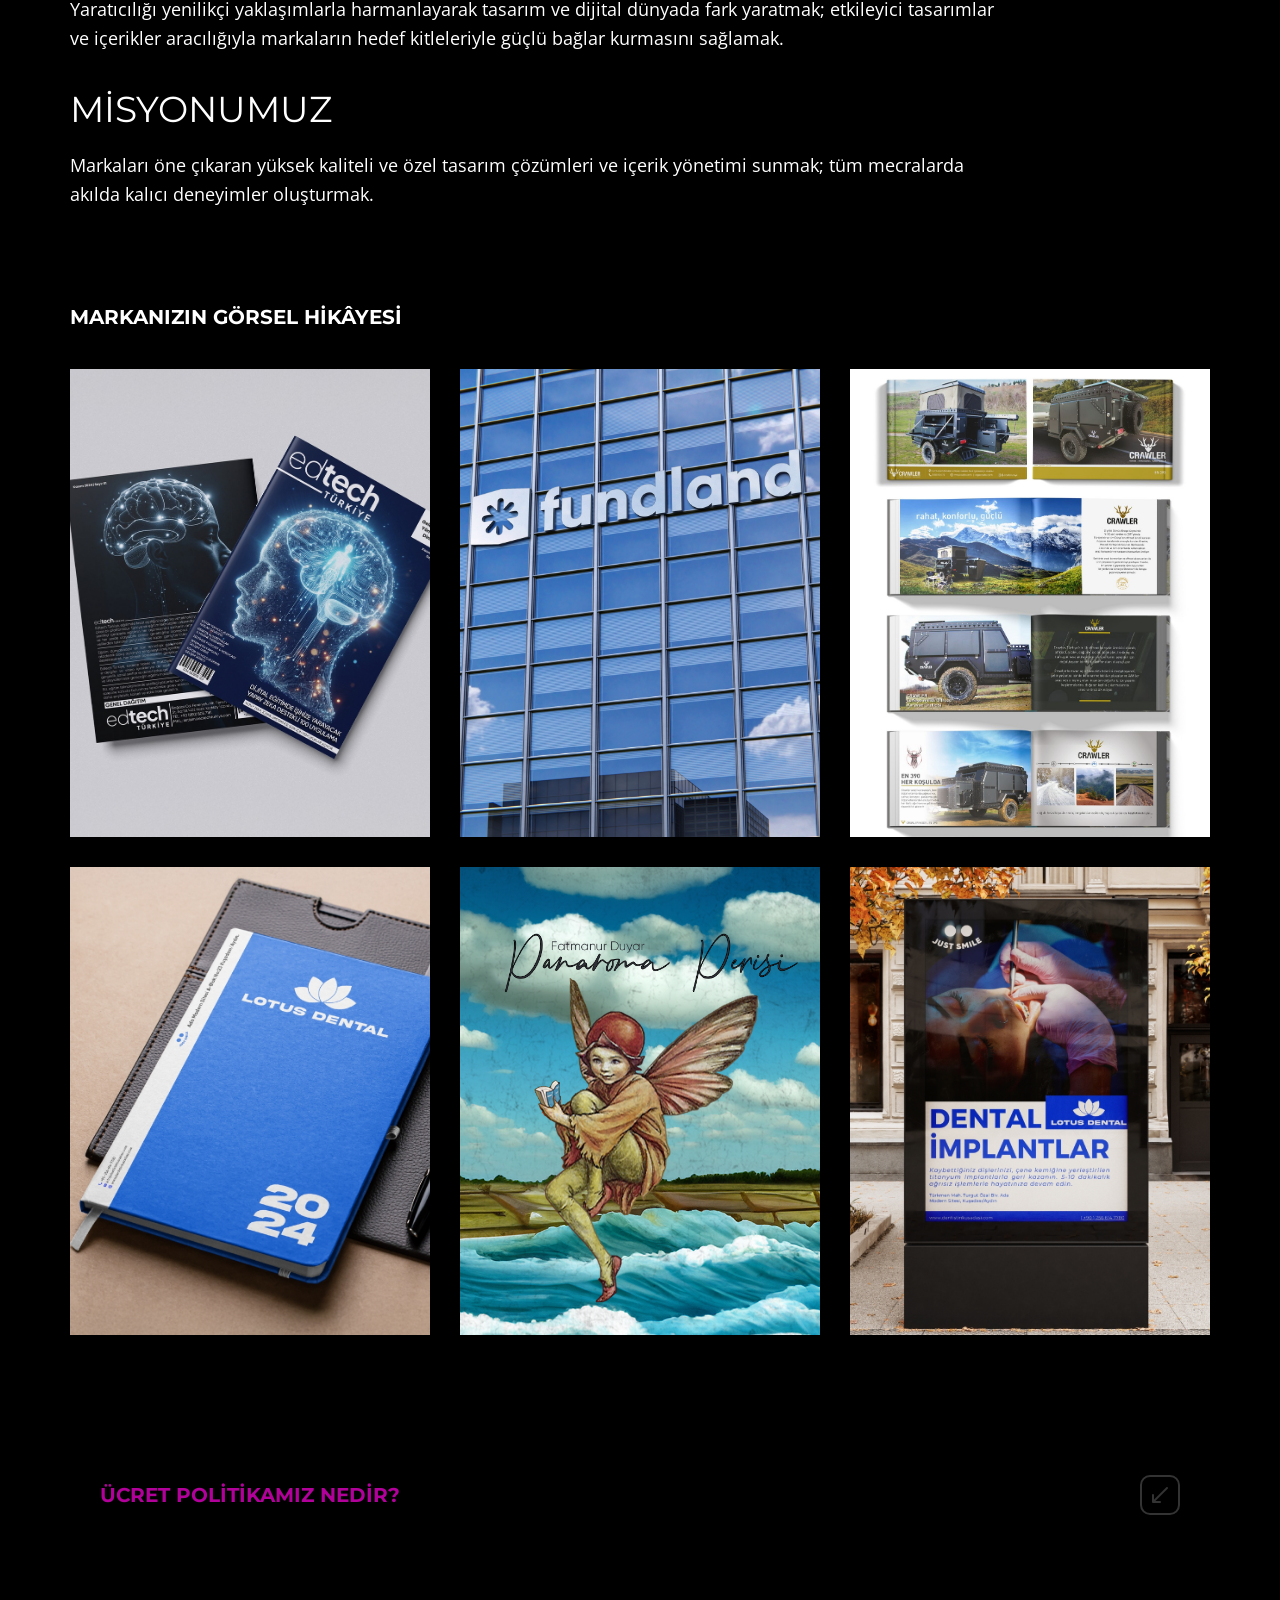
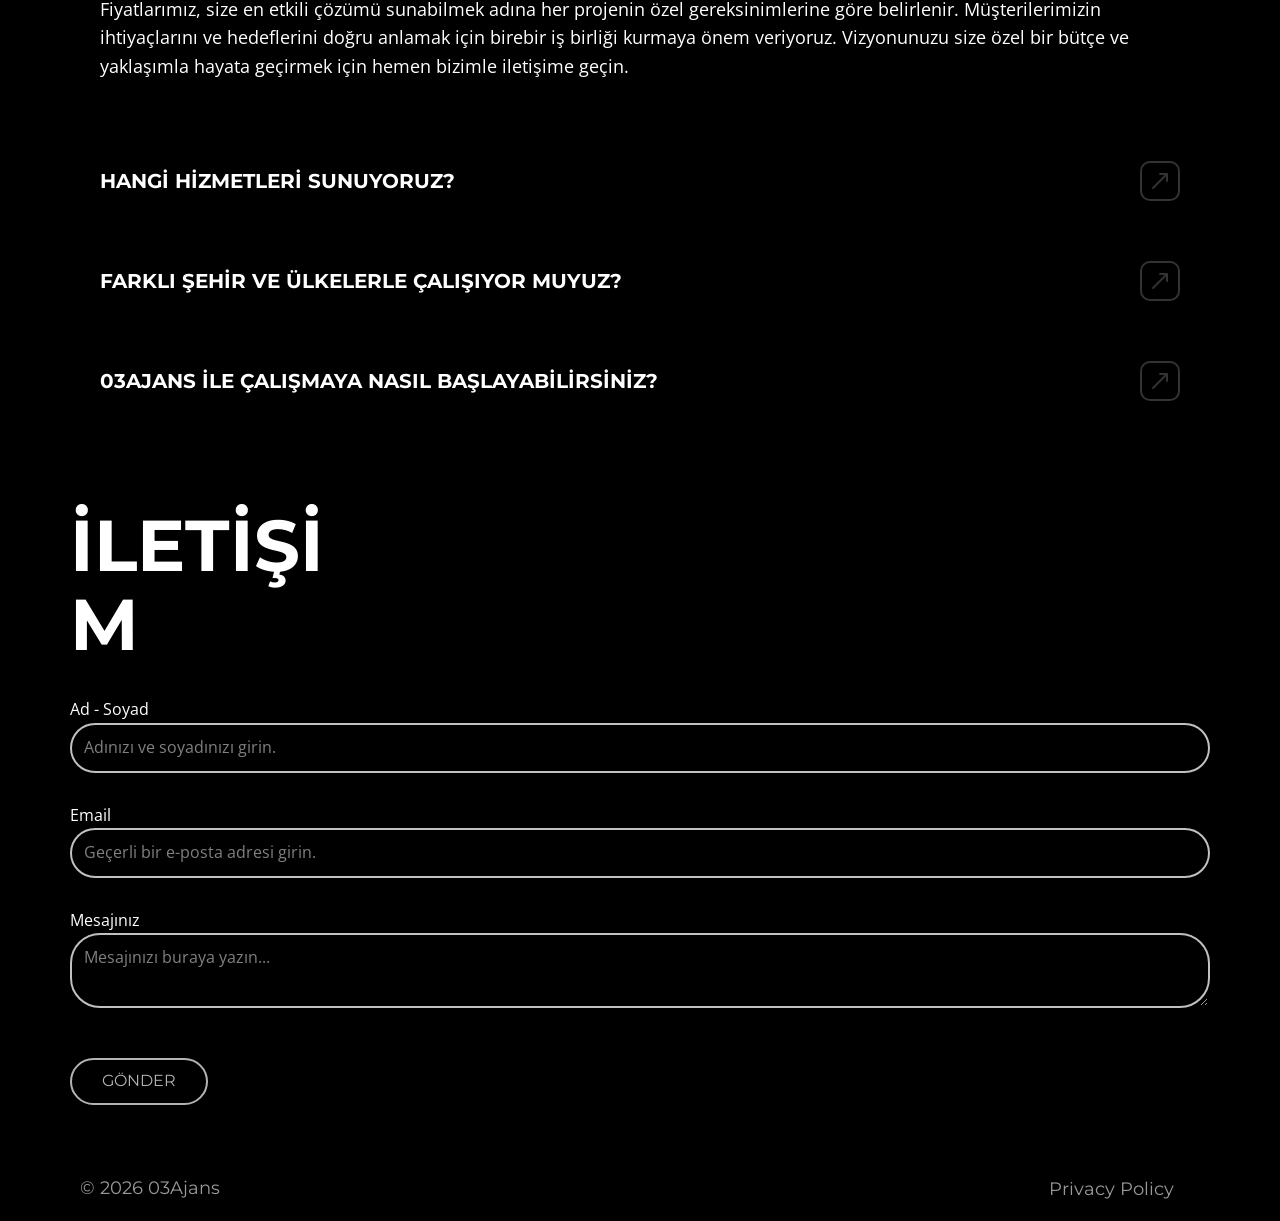
==== commit c2bf0640: "Update 03ajans-anasayfa.html" ====
--- a/03ajans-anasayfa.html
+++ b/03ajans-anasayfa.html
@@ -152,8 +152,7 @@
                 </div>
                 <div class="u-container-layout u-container-layout-2"></div>
               </div>
-              <div class="u-container-style u-custom-color-5 u-layout-cell u-radius u-shading u-shape-round u-size-18 u-layout-cell-3">
-                <div class="u-container-layout u-valign-middle-xl u-container-layout-3">
+<div class="u-container-style u-layout-cell u-radius u-shading u-shape-round u-size-18 u-layout-cell-3" style="background-color: #b2009b;">                <div class="u-container-layout u-valign-middle-xl u-container-layout-3">                <div class="u-container-layout u-valign-middle-xl u-container-layout-3">
                   <h3 class="u-align-left u-text u-text-3" data-animation-name="counter" data-animation-event="scroll" data-animation-duration="3000">2026</h3>
                   <img class="u-image u-image-round u-preserve-proportions u-radius u-image-1" src="images/webgorsel.png" alt="" data-image-width="1080" data-image-height="1080">
                   <h4 class="u-align-left u-text u-text-4">WE ARE&nbsp;<span style="font-weight: 700;">03 Ajans</span>
@@ -421,4 +420,4 @@
       </div>
     </footer>
 </body>
-</html>+</html>
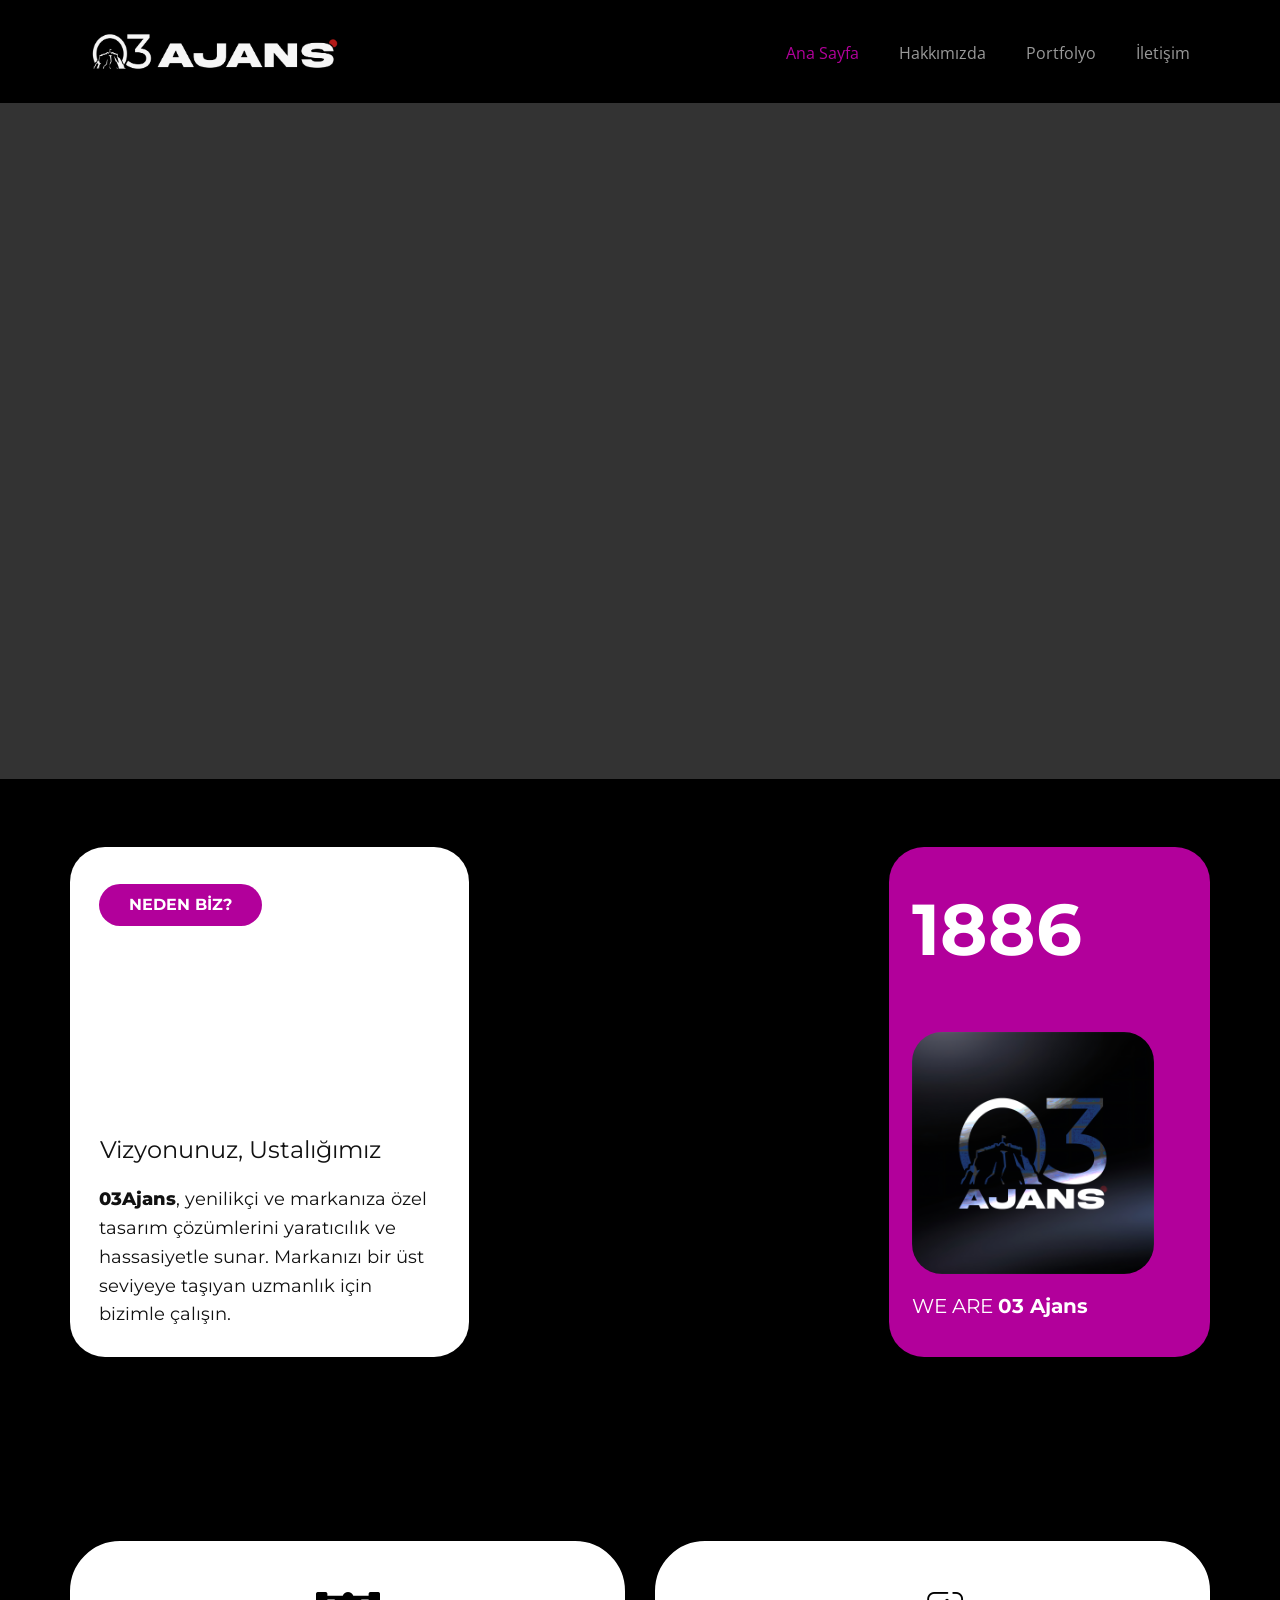
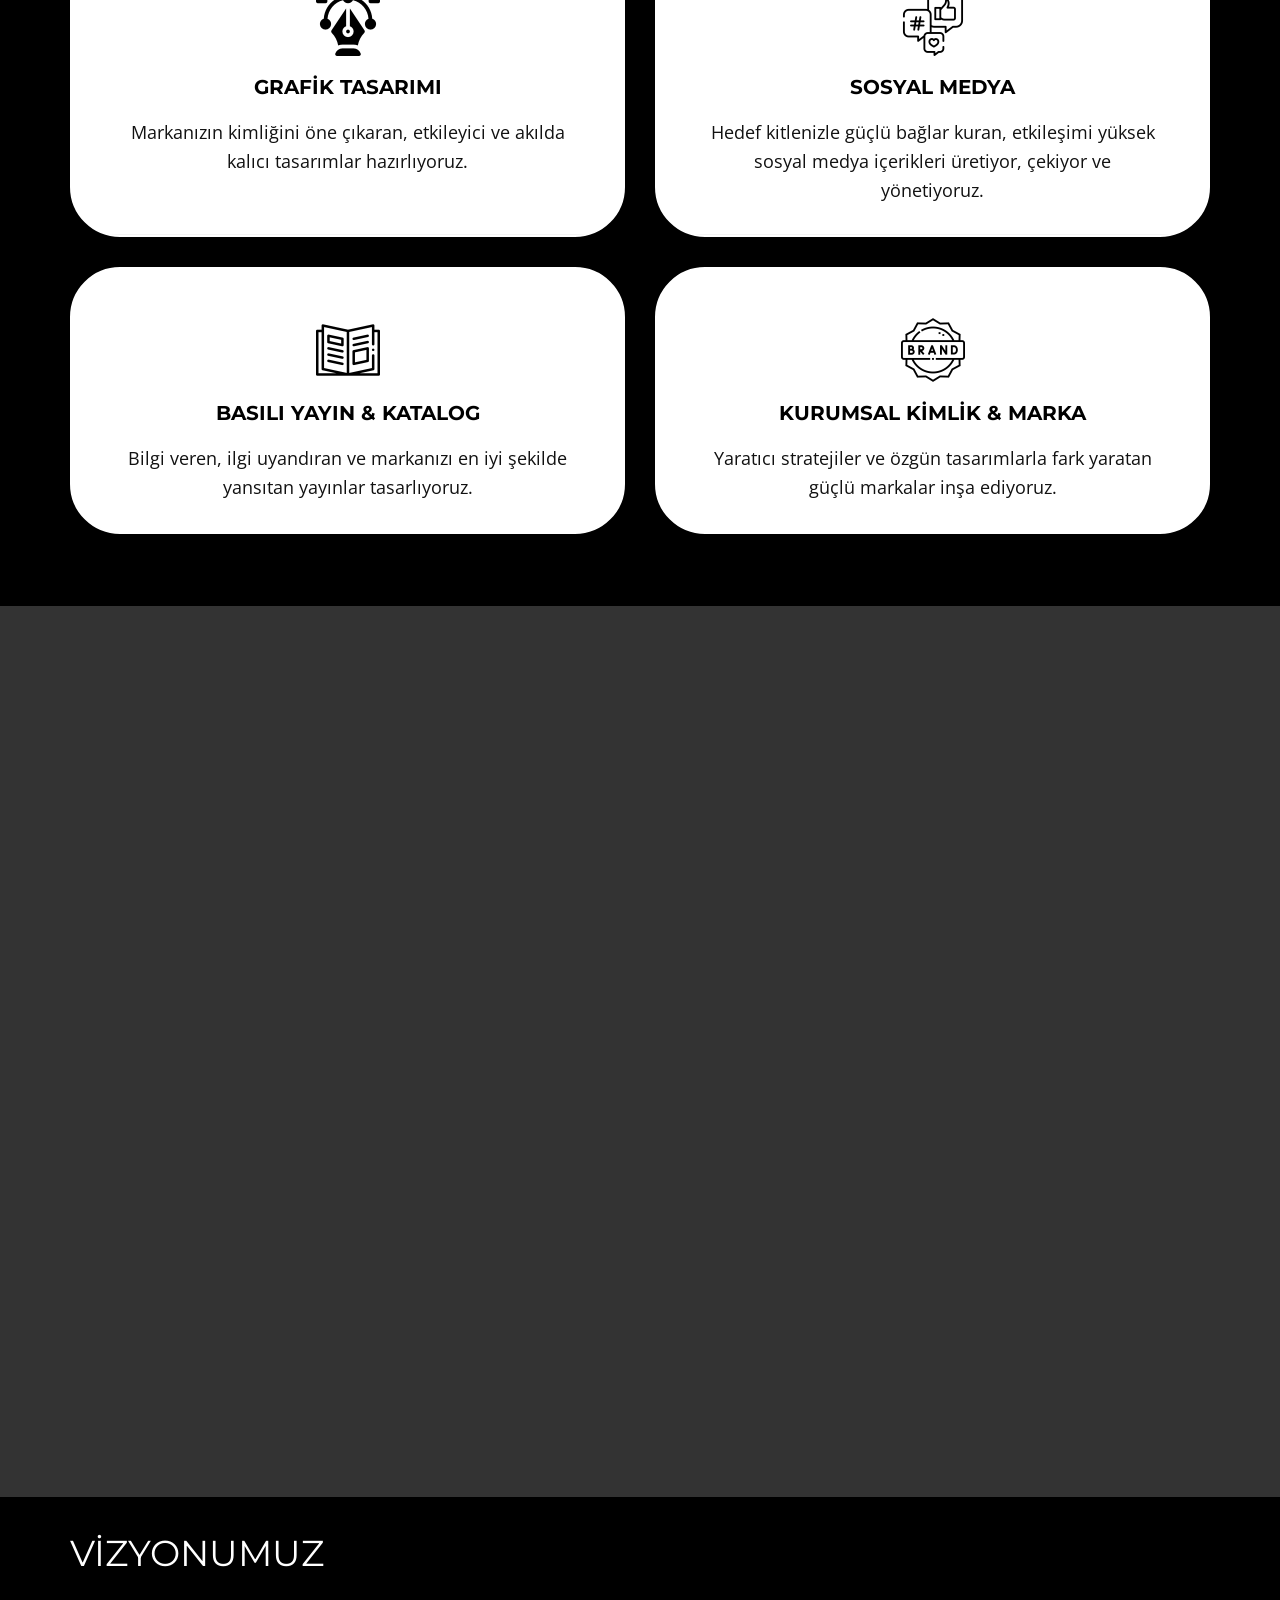
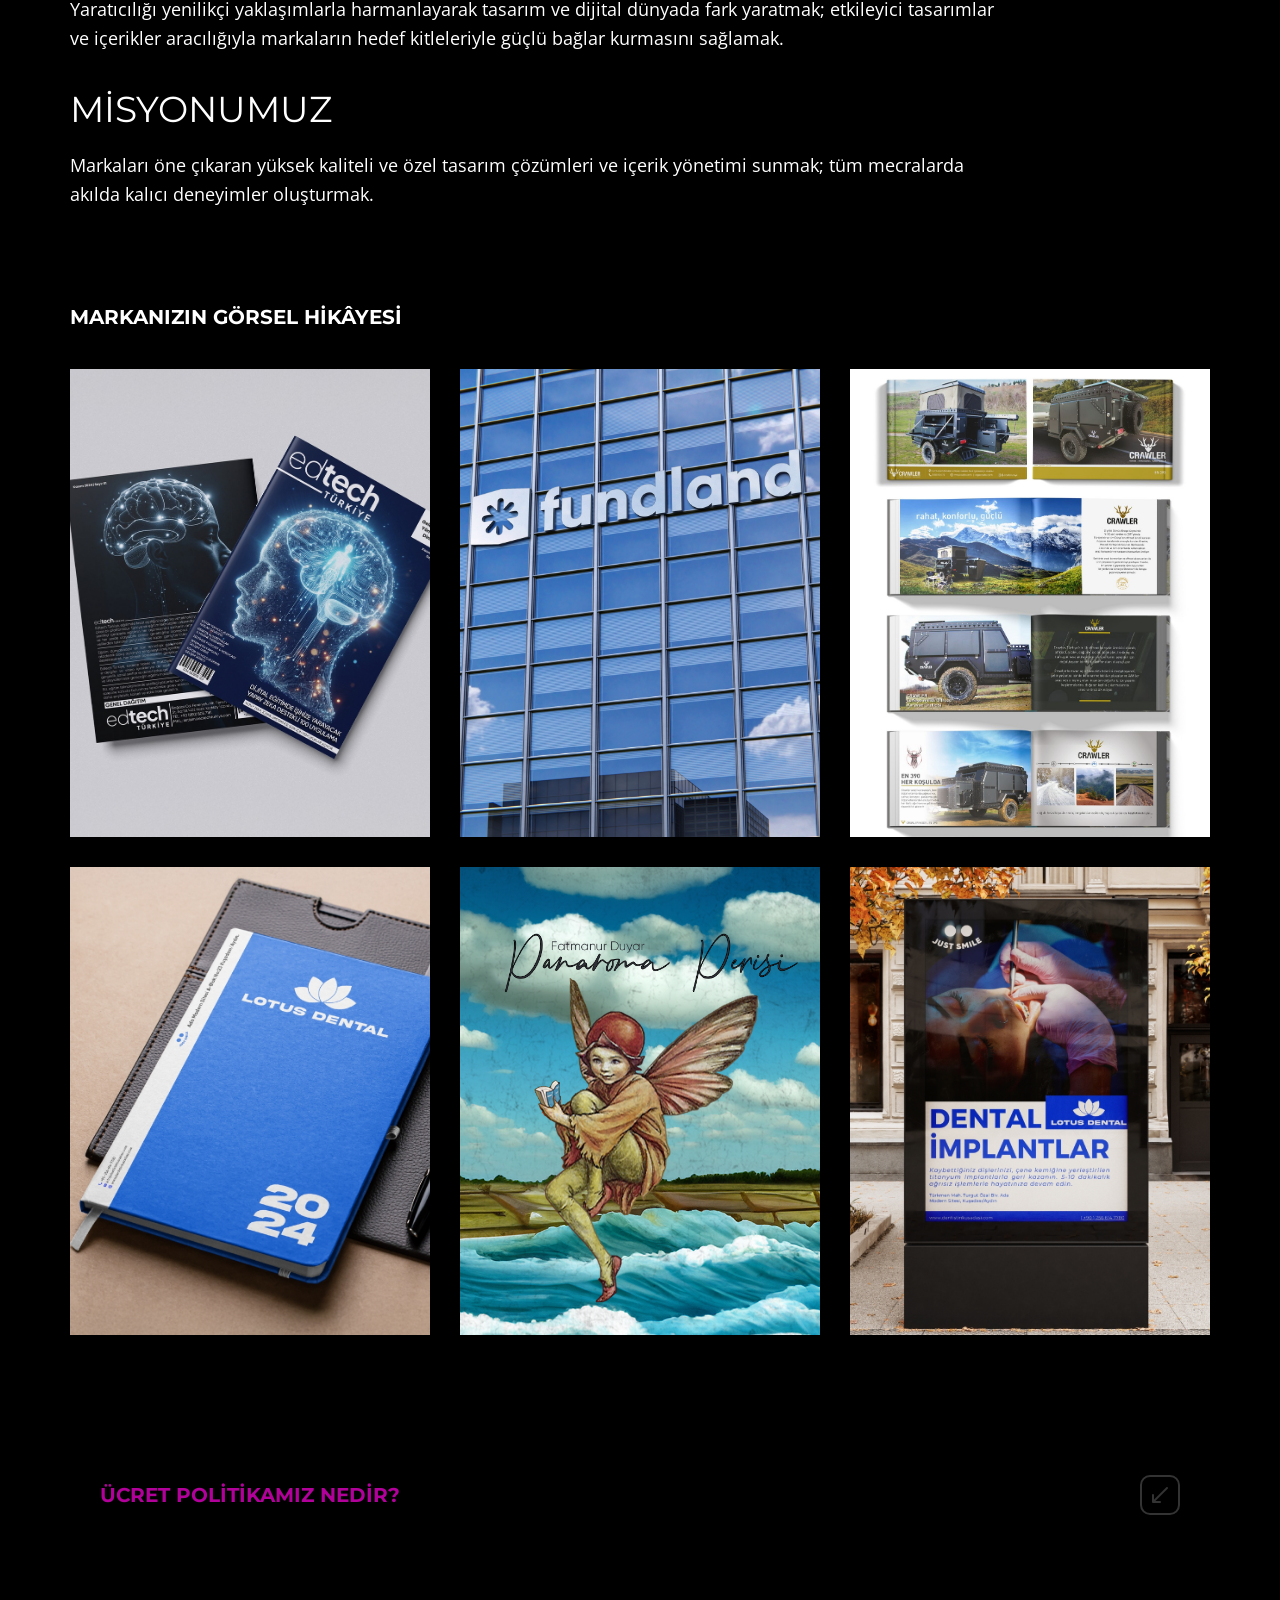
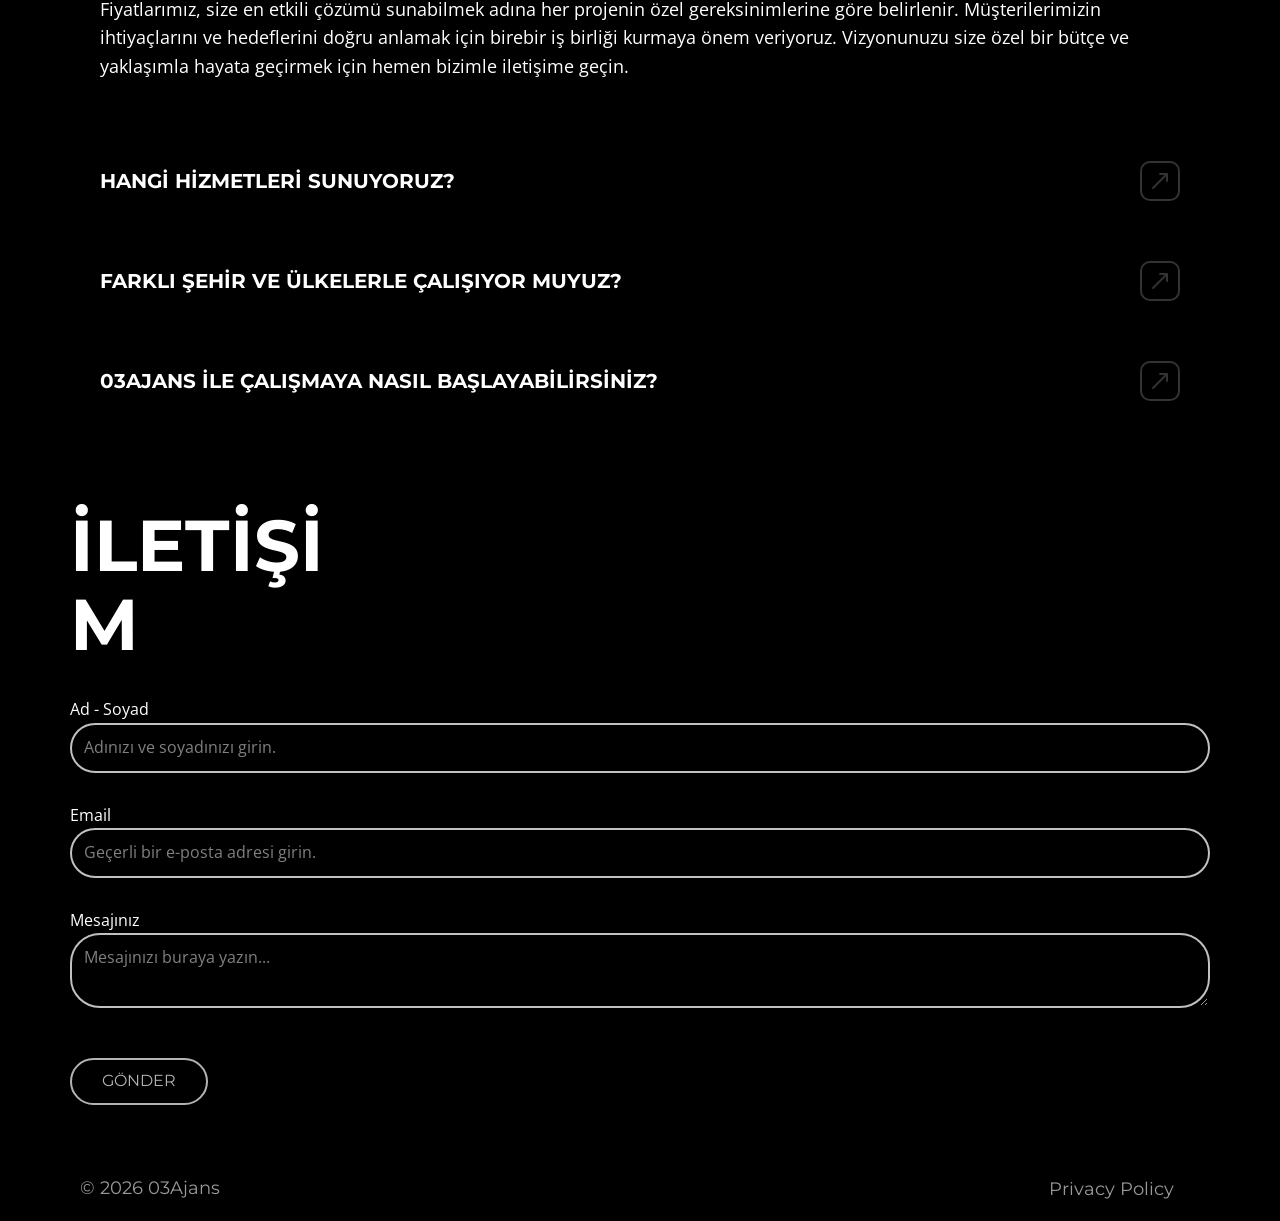
==== commit 8b9e52f7: "Add files via upload" ====
--- a/03ajans-anasayfa.html
+++ b/03ajans-anasayfa.html
@@ -152,7 +152,7 @@
                 </div>
                 <div class="u-container-layout u-container-layout-2"></div>
               </div>
-<div class="u-container-style u-layout-cell u-radius u-shading u-shape-round u-size-18 u-layout-cell-3" style="background-color: #b2009b;">                <div class="u-container-layout u-valign-middle-xl u-container-layout-3">                <div class="u-container-layout u-valign-middle-xl u-container-layout-3">
+                  <div class="u-container-style u-layout-cell u-radius u-shading u-shape-round u-size-18 u-layout-cell-3" style="background-color: #b2009b;">                <div class="u-container-layout u-valign-middle-xl u-container-layout-3">
                   <h3 class="u-align-left u-text u-text-3" data-animation-name="counter" data-animation-event="scroll" data-animation-duration="3000">2026</h3>
                   <img class="u-image u-image-round u-preserve-proportions u-radius u-image-1" src="images/webgorsel.png" alt="" data-image-width="1080" data-image-height="1080">
                   <h4 class="u-align-left u-text u-text-4">WE ARE&nbsp;<span style="font-weight: 700;">03 Ajans</span>
@@ -420,4 +420,4 @@
       </div>
     </footer>
 </body>
-</html>
+</html>
